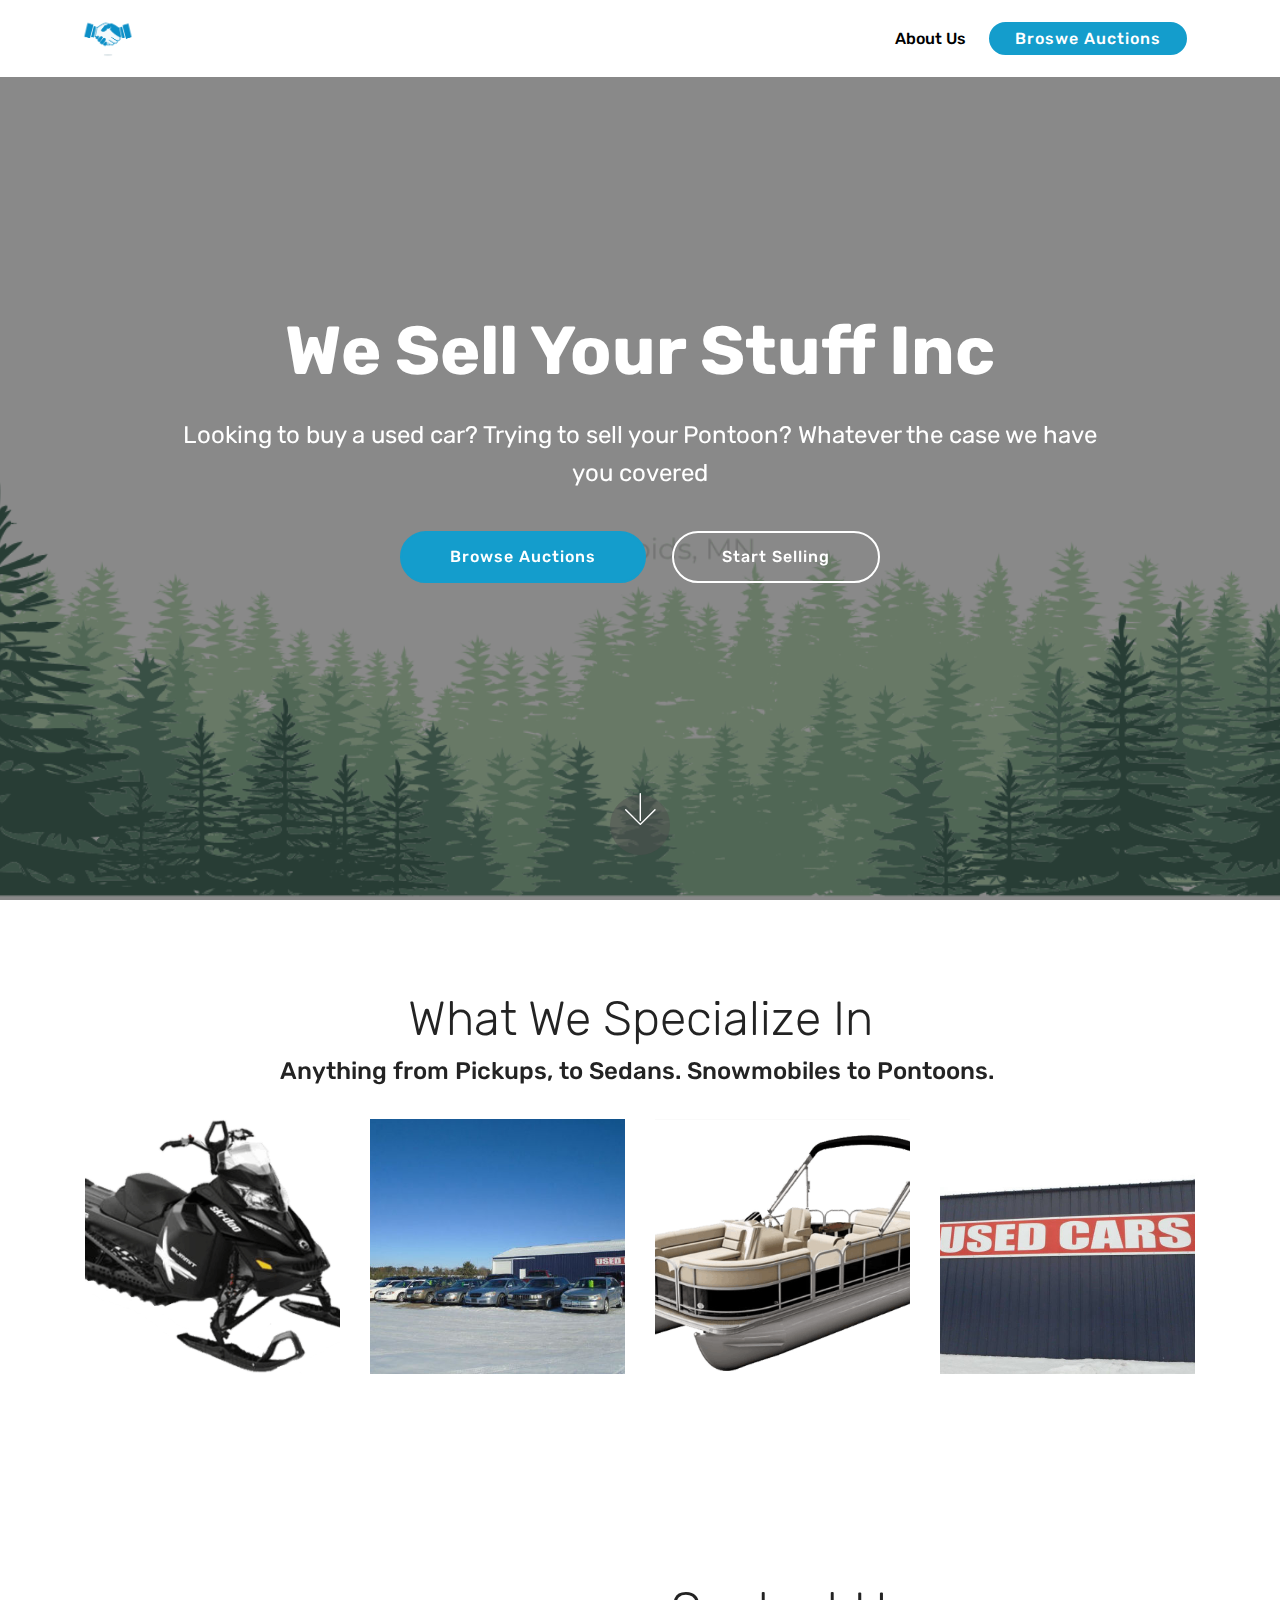
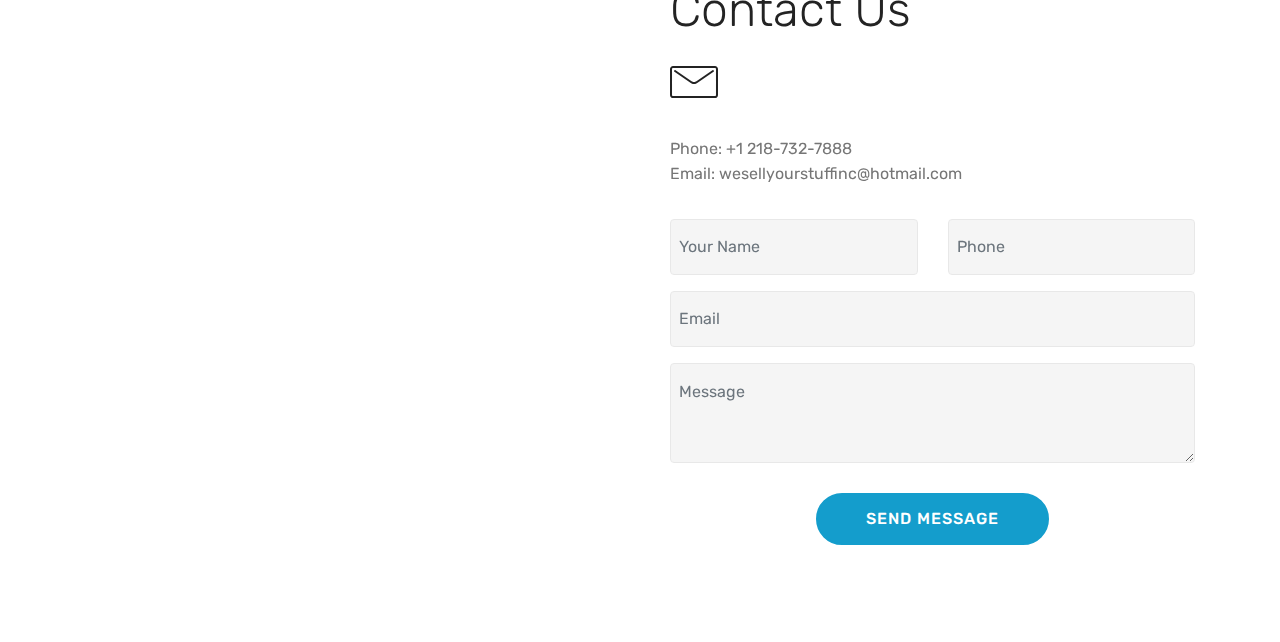
==== index.html @ b96b13cd "init" ====
<!DOCTYPE html>
<html  >
<head>
  <!-- Site made with Mobirise Website Builder v4.11.3, https://mobirise.com -->
  <meta charset="UTF-8">
  <meta http-equiv="X-UA-Compatible" content="IE=edge">
  <meta name="generator" content="Mobirise v4.11.3, mobirise.com">
  <meta name="viewport" content="width=device-width, initial-scale=1, minimum-scale=1">
  <link rel="shortcut icon" href="assets/images/blue-hands-shaking-icon-86209-122x133.png" type="image/x-icon">
  <meta name="description" content="">
  
  <title>Home</title>
  <link rel="stylesheet" href="assets/web/assets/mobirise-icons/mobirise-icons.css">
  <link rel="stylesheet" href="assets/bootstrap/css/bootstrap.min.css">
  <link rel="stylesheet" href="assets/bootstrap/css/bootstrap-grid.min.css">
  <link rel="stylesheet" href="assets/bootstrap/css/bootstrap-reboot.min.css">
  <link rel="stylesheet" href="assets/tether/tether.min.css">
  <link rel="stylesheet" href="assets/dropdown/css/style.css">
  <link rel="stylesheet" href="assets/theme/css/style.css">
  <link rel="preload" as="style" href="assets/mobirise/css/mbr-additional.css"><link rel="stylesheet" href="assets/mobirise/css/mbr-additional.css" type="text/css">
  
  
  
</head>
<body>
  <section class="menu cid-rFRfF0WwJ8" once="menu" id="menu2-0">

    

    <nav class="navbar navbar-expand beta-menu navbar-dropdown align-items-center navbar-fixed-top navbar-toggleable-sm">
        <button class="navbar-toggler navbar-toggler-right" type="button" data-toggle="collapse" data-target="#navbarSupportedContent" aria-controls="navbarSupportedContent" aria-expanded="false" aria-label="Toggle navigation">
            <div class="hamburger">
                <span></span>
                <span></span>
                <span></span>
                <span></span>
            </div>
        </button>
        <div class="menu-logo">
            <div class="navbar-brand">
                <span class="navbar-logo">
                    <a href="https://mobirise.co">
                        <img src="assets/images/blue-hands-shaking-icon-86209-122x133.png" alt="Mobirise" title="" style="height: 3.8rem;">
                    </a>
                </span>
                
            </div>
        </div>
        <div class="collapse navbar-collapse" id="navbarSupportedContent">
            <ul class="navbar-nav nav-dropdown" data-app-modern-menu="true"><li class="nav-item">
                    <a class="nav-link link text-black display-4" href="https://mobirise.co">
                        About Us
                    </a>
                </li></ul>
            <div class="navbar-buttons mbr-section-btn"><a class="btn btn-sm btn-primary display-4" href="https://www.k-bid.com/auction/list?affiliate=175042&closing=&closing_mask=&distance_radius=-1&distance_zip=&sort_field=end" target="_blank">Broswe Auctions
                    </a></div>
        </div>
    </nav>
</section>

<section class="engine"><a href="https://mobirise.info">Mobirise</a></section><section class="cid-rFRfGKAX1N mbr-fullscreen mbr-parallax-background" id="header2-1">

    

    <div class="mbr-overlay" style="opacity: 0.5; background-color: rgb(35, 35, 35);"></div>

    <div class="container align-center">
        <div class="row justify-content-md-center">
            <div class="mbr-white col-md-10">
                <h1 class="mbr-section-title mbr-bold pb-3 mbr-fonts-style display-1">We Sell Your Stuff Inc</h1>
                
                <p class="mbr-text pb-3 mbr-fonts-style display-5">Looking to buy a used car? Trying to sell your Pontoon? Whatever the case we have you covered</p>
                <div class="mbr-section-btn"><a class="btn btn-md btn-primary display-4" href="https://www.k-bid.com/auction/list?affiliate=175042&closing=&closing_mask=&distance_radius=-1&distance_zip=&sort_field=end" target="_blank">Browse Auctions</a>
                    <a class="btn btn-md btn-white-outline display-4" href="sell.html">Start Selling</a></div>
            </div>
        </div>
    </div>
    <div class="mbr-arrow hidden-sm-down" aria-hidden="true">
        <a href="#next">
            <i class="mbri-down mbr-iconfont"></i>
        </a>
    </div>
</section>

<section class="mbr-gallery gallery5 cid-rGjtWQRH5Q" id="gallery5-8">

    

    

    <div class="container">
        <h3 class="mbr-section-title align-center mbr-fonts-style display-2">What We Specialize In</h3>
        <h4 class="mbr-section-subtitle align-center pb-4 mbr-fonts-style display-5">Anything from Pickups, to Sedans. Snowmobiles to Pontoons.&nbsp;</h4>
        <div class="row" id="gallery" data-toggle="modal" data-target="#carouselModal">
            
            <div class="col-sm-6 col-md-4 col-lg-3 item gallery-image">
                <div class="item-wrapper">
                    <img class="w-100" src="assets/images/snowmobile-png-5-510x288.png" alt="" data-target="#mbrCarousel" data-slide-to="1" title="">
                </div>
            </div>
            <div class="col-sm-6 col-md-4 col-lg-3 item gallery-image">
                <div class="item-wrapper">
                    <img class="w-100" src="assets/images/27067026-835008963338344-6837122057413340758-n-510x383.jpg" alt="" data-target="#mbrCarousel" data-slide-to="2" title="">
                </div>
            </div><div class="col-sm-6 col-md-4 col-lg-3 item gallery-image">
                <div class="item-wrapper">
                    <img class="w-100" src="assets/images/south-bay-pontoon-510x347.png" alt="" data-target="#mbrCarousel" data-slide-to="2" title="">
                </div>
            </div><div class="col-sm-6 col-md-4 col-lg-3 item gallery-image">
                <div class="item-wrapper">
                    <img class="w-100" src="assets/images/56707543-1100178136821424-6412952593214996480-n-510x510.jpg" alt="" data-target="#mbrCarousel" data-slide-to="2" title="">
                </div>
            </div>
            
        </div>

        <div class="modal mbr-slider fade" id="carouselModal" tabindex="-1" role="dialog" aria-hidden="true">
            <div class="modal-dialog" role="document">
                <div class="modal-content">
                    <div class="modal-body">
                        <div id="mbrCarousel" class="carousel slide" data-ride="carousel">
                            <div class="carousel-inner">
                                <div class="carousel-item active">
                                    <img class="d-block w-100" src="assets/images/background1.jpg" alt="">
                                </div>
                                <div class="carousel-item">
                                    <img class="d-block w-100" src="assets/images/background2.jpg" alt="">
                                </div><div class="carousel-item">
                                    <img class="d-block w-100" src="assets/images/27067026-835008963338344-6837122057413340758-n-510x383.jpg" alt="">
                                </div><div class="carousel-item">
                                    <img class="d-block w-100" src="assets/images/56707543-1100178136821424-6412952593214996480-n-510x510.jpg" alt="">
                                </div>
                                <div class="carousel-item">
                                    <img class="d-block w-100" src="assets/images/background3.jpg" alt="">
                                </div>
                                <div class="carousel-item">
                                    <img class="d-block w-100" src="assets/images/background4.jpg" alt="">
                                </div>
                            </div>
                            <ol class="carousel-indicators">
                                <li data-target="#mbrCarousel" data-slide-to="0" class="active"></li>
                                <li data-target="#mbrCarousel" data-slide-to="1"></li><li data-target="#mbrCarousel" data-slide-to="2"></li><li data-target="#mbrCarousel" data-slide-to="3"></li>
                                <li data-target="#mbrCarousel" data-slide-to="4"></li>
                                <li data-target="#mbrCarousel" data-slide-to="5"></li>
                            </ol>
                            <a role="button" href="" class="close" data-dismiss="modal" aria-label="Close">
                            </a>
                            <a class="carousel-control-prev carousel-control" href="#mbrCarousel" role="button" data-slide="prev">
                                <span class="mbri-left mbr-iconfont" aria-hidden="true"></span>
                                <span class="sr-only">Previous</span>
                            </a>
                            <a class="carousel-control-next carousel-control" href="#mbrCarousel" role="button" data-slide="next">
                                <span class="mbri-right mbr-iconfont" aria-hidden="true"></span>
                                <span class="sr-only">Next</span>
                            </a>
                        </div>
                    </div>
                </div>
            </div>
        </div>
    </div>
</section>

<section class="mbr-section form4 cid-rFRlvz0fmY" id="form4-3">

    

    
    <div class="container">
        <div class="row">
            <div class="col-md-6">
                <div class="google-map"><iframe frameborder="0" style="border:0" src="https://www.google.com/maps/embed/v1/place?key=AIzaSyAEIpgj38KyLFELm2bK9Y7krBkz1K-cMq8&amp;q=place_id:ChIJI1yNv_u4t1IR-vnKg_I7LPA" allowfullscreen=""></iframe></div>
            </div>
            <div class="col-md-6">
                <h2 class="pb-3 align-left mbr-fonts-style display-2">
                    Contact Us</h2>
                <div>
                    <div class="icon-block pb-3 align-left">
                        <span class="icon-block__icon">
                            <span class="mbri-letter mbr-iconfont"></span>
                        </span>
                        <h4 class="icon-block__title align-left mbr-fonts-style display-5">&nbsp; &nbsp; &nbsp; &nbsp; &nbsp; &nbsp; &nbsp; &nbsp; &nbsp; &nbsp; &nbsp; &nbsp; &nbsp;</h4>
                    </div>
                    <div class="icon-contacts pb-3">
                        <h5 class="align-left mbr-fonts-style display-7"></h5>
                        <p class="mbr-text align-left mbr-fonts-style display-7">
                            Phone: +1 218-732-7888<br>
                            Email: wesellyourstuffinc@hotmail.com</p>
                    </div>
                </div>
                <div data-form-type="formoid">
                    <!---Formbuilder Form--->
                    <form action="https://mobirise.com/" method="POST" class="mbr-form form-with-styler" data-form-title="Mobirise Form"><input type="hidden" name="email" data-form-email="true" value="dednn92V0ZOpF/zI1UBv+NZK50aiQzromPvrQFNNZQl+o+kh4HnA0Sf2Pg+mCwwNZ4BIoDqNAiSwNCQk8wcq++CXlxCBSDbM98FOhox6MDyLPhD3pvcT0IL6pesOjtQF">
                        <div class="row">
                            <div hidden="hidden" data-form-alert="" class="alert alert-success col-12">Thanks for filling out the form!</div>
                            <div hidden="hidden" data-form-alert-danger="" class="alert alert-danger col-12">
                            </div>
                        </div>
                        <div class="dragArea row">
                            <div class="col-md-6  form-group" data-for="name">
                                <input type="text" name="name" placeholder="Your Name" data-form-field="Name" required="required" class="form-control input display-7" id="name-form4-3">
                            </div>
                            <div class="col-md-6  form-group" data-for="phone">
                                <input type="text" name="phone" placeholder="Phone" data-form-field="Phone" required="required" class="form-control input display-7" id="phone-form4-3">
                            </div>
                            <div data-for="email" class="col-md-12  form-group">
                                <input type="text" name="email" placeholder="Email" data-form-field="Email" class="form-control input display-7" required="required" id="email-form4-3">
                            </div>
                            <div data-for="message" class="col-md-12  form-group">
                                <textarea name="message" placeholder="Message" data-form-field="Message" class="form-control input display-7" id="message-form4-3"></textarea>
                            </div>
                            <div class="col-md-12 input-group-btn  mt-2 align-center">
                                <button type="submit" class="btn btn-primary btn-form display-4">SEND MESSAGE</button>
                            </div>
                        </div>
                    </form><!---Formbuilder Form--->
                </div>
            </div>
        </div>
    </div>
</section>


  <script src="assets/web/assets/jquery/jquery.min.js"></script>
  <script src="assets/popper/popper.min.js"></script>
  <script src="assets/bootstrap/js/bootstrap.min.js"></script>
  <script src="assets/smoothscroll/smooth-scroll.js"></script>
  <script src="assets/tether/tether.min.js"></script>
  <script src="assets/dropdown/js/nav-dropdown.js"></script>
  <script src="assets/dropdown/js/navbar-dropdown.js"></script>
  <script src="assets/touchswipe/jquery.touch-swipe.min.js"></script>
  <script src="assets/parallax/jarallax.min.js"></script>
  <script src="assets/theme/js/script.js"></script>
  <script src="assets/formoid/formoid.min.js"></script>
  
  
</body>
</html>
---- assets/web/assets/mobirise-icons/mobirise-icons.css ----
@font-face {
  font-family: 'MobiriseIcons';
  src:  url('mobirise-icons.eot?spat4u');
  src:  url('mobirise-icons.eot?spat4u#iefix') format('embedded-opentype'),
    url('mobirise-icons.ttf?spat4u') format('truetype'),
    url('mobirise-icons.woff?spat4u') format('woff'),
    url('mobirise-icons.svg?spat4u#MobiriseIcons') format('svg');
  font-weight: normal;
  font-style: normal;
  font-display: swap;
}

[class^="mbri-"], [class*=" mbri-"] {
  /* use !important to prevent issues with browser extensions that change fonts */
  font-family: MobiriseIcons !important;
  speak: none;
  font-style: normal;
  font-weight: normal;
  font-variant: normal;
  text-transform: none;
  line-height: 1;

  /* Better Font Rendering =========== */
  -webkit-font-smoothing: antialiased;
  -moz-osx-font-smoothing: grayscale;
}

.mbri-add-submenu:before {
  content: "\e900";
}
.mbri-alert:before {
  content: "\e901";
}
.mbri-align-center:before {
  content: "\e902";
}
.mbri-align-justify:before {
  content: "\e903";
}
.mbri-align-left:before {
  content: "\e904";
}
.mbri-align-right:before {
  content: "\e905";
}
.mbri-android:before {
  content: "\e906";
}
.mbri-apple:before {
  content: "\e907";
}
.mbri-arrow-down:before {
  content: "\e908";
}
.mbri-arrow-next:before {
  content: "\e909";
}
.mbri-arrow-prev:before {
  content: "\e90a";
}
.mbri-arrow-up:before {
  content: "\e90b";
}
.mbri-bold:before {
  content: "\e90c";
}
.mbri-bookmark:before {
  content: "\e90d";
}
.mbri-bootstrap:before {
  content: "\e90e";
}
.mbri-briefcase:before {
  content: "\e90f";
}
.mbri-browse:before {
  content: "\e910";
}
.mbri-bulleted-list:before {
  content: "\e911";
}
.mbri-calendar:before {
  content: "\e912";
}
.mbri-camera:before {
  content: "\e913";
}
.mbri-cart-add:before {
  content: "\e914";
}
.mbri-cart-full:before {
  content: "\e915";
}
.mbri-cash:before {
  content: "\e916";
}
.mbri-change-style:before {
  content: "\e917";
}
.mbri-chat:before {
  content: "\e918";
}
.mbri-clock:before {
  content: "\e919";
}
.mbri-close:before {
  content: "\e91a";
}
.mbri-cloud:before {
  content: "\e91b";
}
.mbri-code:before {
  content: "\e91c";
}
.mbri-contact-form:before {
  content: "\e91d";
}
.mbri-credit-card:before {
  content: "\e91e";
}
.mbri-cursor-click:before {
  content: "\e91f";
}
.mbri-cust-feedback:before {
  content: "\e920";
}
.mbri-database:before {
  content: "\e921";
}
.mbri-delivery:before {
  content: "\e922";
}
.mbri-desktop:before {
  content: "\e923";
}
.mbri-devices:before {
  content: "\e924";
}
.mbri-down:before {
  content: "\e925";
}
.mbri-download:before {
  content: "\e989";
}
.mbri-drag-n-drop:before {
  content: "\e927";
}
.mbri-drag-n-drop2:before {
  content: "\e928";
}
.mbri-edit:before {
  content: "\e929";
}
.mbri-edit2:before {
  content: "\e92a";
}
.mbri-error:before {
  content: "\e92b";
}
.mbri-extension:before {
  content: "\e92c";
}
.mbri-features:before {
  content: "\e92d";
}
.mbri-file:before {
  content: "\e92e";
}
.mbri-flag:before {
  content: "\e92f";
}
.mbri-folder:before {
  content: "\e930";
}
.mbri-gift:before {
  content: "\e931";
}
.mbri-github:before {
  content: "\e932";
}
.mbri-globe:before {
  content: "\e933";
}
.mbri-globe-2:before {
  content: "\e934";
}
.mbri-growing-chart:before {
  content: "\e935";
}
.mbri-hearth:before {
  content: "\e936";
}
.mbri-help:before {
  content: "\e937";
}
.mbri-home:before {
  content: "\e938";
}
.mbri-hot-cup:before {
  content: "\e939";
}
.mbri-idea:before {
  content: "\e93a";
}
.mbri-image-gallery:before {
  content: "\e93b";
}
.mbri-image-slider:before {
  content: "\e93c";
}
.mbri-info:before {
  content: "\e93d";
}
.mbri-italic:before {
  content: "\e93e";
}
.mbri-key:before {
  content: "\e93f";
}
.mbri-laptop:before {
  content: "\e940";
}
.mbri-layers:before {
  content: "\e941";
}
.mbri-left-right:before {
  content: "\e942";
}
.mbri-left:before {
  content: "\e943";
}
.mbri-letter:before {
  content: "\e944";
}
.mbri-like:before {
  content: "\e945";
}
.mbri-link:before {
  content: "\e946";
}
.mbri-lock:before {
  content: "\e947";
}
.mbri-login:before {
  content: "\e948";
}
.mbri-logout:before {
  content: "\e949";
}
.mbri-magic-stick:before {
  content: "\e94a";
}
.mbri-map-pin:before {
  content: "\e94b";
}
.mbri-menu:before {
  content: "\e94c";
}
.mbri-mobile:before {
  content: "\e94d";
}
.mbri-mobile2:before {
  content: "\e94e";
}
.mbri-mobirise:before {
  content: "\e94f";
}
.mbri-more-horizontal:before {
  content: "\e950";
}
.mbri-more-vertical:before {
  content: "\e951";
}
.mbri-music:before {
  content: "\e952";
}
.mbri-new-file:before {
  content: "\e953";
}
.mbri-numbered-list:before {
  content: "\e954";
}
.mbri-opened-folder:before {
  content: "\e955";
}
.mbri-pages:before {
  content: "\e956";
}
.mbri-paper-plane:before {
  content: "\e957";
}
.mbri-paperclip:before {
  content: "\e958";
}
.mbri-photo:before {
  content: "\e959";
}
.mbri-photos:before {
  content: "\e95a";
}
.mbri-pin:before {
  content: "\e95b";
}
.mbri-play:before {
  content: "\e95c";
}
.mbri-plus:before {
  content: "\e95d";
}
.mbri-preview:before {
  content: "\e95e";
}
.mbri-print:before {
  content: "\e95f";
}
.mbri-protect:before {
  content: "\e960";
}
.mbri-question:before {
  content: "\e961";
}
.mbri-quote-left:before {
  content: "\e962";
}
.mbri-quote-right:before {
  content: "\e963";
}
.mbri-refresh:before {
  content: "\e964";
}
.mbri-responsive:before {
  content: "\e965";
}
.mbri-right:before {
  content: "\e966";
}
.mbri-rocket:before {
  content: "\e967";
}
.mbri-sad-face:before {
  content: "\e968";
}
.mbri-sale:before {
  content: "\e969";
}
.mbri-save:before {
  content: "\e96a";
}
.mbri-search:before {
  content: "\e96b";
}
.mbri-setting:before {
  content: "\e96c";
}
.mbri-setting2:before {
  content: "\e96d";
}
.mbri-setting3:before {
  content: "\e96e";
}
.mbri-share:before {
  content: "\e96f";
}
.mbri-shopping-bag:before {
  content: "\e970";
}
.mbri-shopping-basket:before {
  content: "\e971";
}
.mbri-shopping-cart:before {
  content: "\e972";
}
.mbri-sites:before {
  content: "\e973";
}
.mbri-smile-face:before {
  content: "\e974";
}
.mbri-speed:before {
  content: "\e975";
}
.mbri-star:before {
  content: "\e976";
}
.mbri-success:before {
  content: "\e977";
}
.mbri-sun:before {
  content: "\e978";
}
.mbri-sun2:before {
  content: "\e979";
}
.mbri-tablet:before {
  content: "\e97a";
}
.mbri-tablet-vertical:before {
  content: "\e97b";
}
.mbri-target:before {
  content: "\e97c";
}
.mbri-timer:before {
  content: "\e97d";
}
.mbri-to-ftp:before {
  content: "\e97e";
}
.mbri-to-local-drive:before {
  content: "\e97f";
}
.mbri-touch-swipe:before {
  content: "\e980";
}
.mbri-touch:before {
  content: "\e981";
}
.mbri-trash:before {
  content: "\e982";
}
.mbri-underline:before {
  content: "\e983";
}
.mbri-unlink:before {
  content: "\e984";
}
.mbri-unlock:before {
  content: "\e985";
}
.mbri-up-down:before {
  content: "\e986";
}
.mbri-up:before {
  content: "\e987";
}
.mbri-update:before {
  content: "\e988";
}
.mbri-upload:before {
 content: "\e926"; 
}
.mbri-user:before {
  content: "\e98a";
}
.mbri-user2:before {
  content: "\e98b";
}
.mbri-users:before {
  content: "\e98c";
}
.mbri-video:before {
  content: "\e98d";
}
.mbri-video-play:before {
  content: "\e98e";
}
.mbri-watch:before {
  content: "\e98f";
}
.mbri-website-theme:before {
  content: "\e990";
}
.mbri-wifi:before {
  content: "\e991";
}
.mbri-windows:before {
  content: "\e992";
}
.mbri-zoom-out:before {
  content: "\e993";
}
.mbri-redo:before {
  content: "\e994";
}
.mbri-undo:before {
  content: "\e995";
}
---- assets/dropdown/css/style.css ----
.navbar-dropdown {
  left: 0;
  padding: 0;
  position: absolute;
  right: 0;
  top: 0;
  transition: all 0.45s ease;
  z-index: 1030;
  background: #282828; }
  .navbar-dropdown .navbar-logo {
    margin-right: 0.8rem;
    transition: margin 0.3s ease-in-out;
    vertical-align: middle; }
    .navbar-dropdown .navbar-logo img {
      height: 3.125rem;
      transition: all 0.3s ease-in-out; }
    .navbar-dropdown .navbar-logo.mbr-iconfont {
      font-size: 3.125rem;
      line-height: 3.125rem; }
  .navbar-dropdown .navbar-caption {
    font-weight: 700;
    white-space: normal;
    vertical-align: -4px;
    line-height: 3.125rem !important; }
    .navbar-dropdown .navbar-caption, .navbar-dropdown .navbar-caption:hover {
      color: inherit;
      text-decoration: none; }
  .navbar-dropdown .mbr-iconfont + .navbar-caption {
    vertical-align: -1px; }
  .navbar-dropdown.navbar-fixed-top {
    position: fixed; }
  .navbar-dropdown .navbar-brand span {
    vertical-align: -4px; }
  .navbar-dropdown.bg-color.transparent {
    background: none; }
  .navbar-dropdown.navbar-short .navbar-brand {
    padding: 0.625rem 0; }
    .navbar-dropdown.navbar-short .navbar-brand span {
      vertical-align: -1px; }
  .navbar-dropdown.navbar-short .navbar-caption {
    line-height: 2.375rem !important;
    vertical-align: -2px; }
  .navbar-dropdown.navbar-short .navbar-logo {
    margin-right: 0.5rem; }
    .navbar-dropdown.navbar-short .navbar-logo img {
      height: 2.375rem; }
    .navbar-dropdown.navbar-short .navbar-logo.mbr-iconfont {
      font-size: 2.375rem;
      line-height: 2.375rem; }
  .navbar-dropdown.navbar-short .mbr-table-cell {
    height: 3.625rem; }
  .navbar-dropdown .navbar-close {
    left: 0.6875rem;
    position: fixed;
    top: 0.75rem;
    z-index: 1000; }
  .navbar-dropdown .hamburger-icon {
    content: "";
    display: inline-block;
    vertical-align: middle;
    width: 16px;
    -webkit-box-shadow: 0 -6px 0 1px #282828,0 0 0 1px #282828,0 6px 0 1px #282828;
    -moz-box-shadow: 0 -6px 0 1px #282828,0 0 0 1px #282828,0 6px 0 1px #282828;
    box-shadow: 0 -6px 0 1px #282828,0 0 0 1px #282828,0 6px 0 1px #282828; }

.dropdown-menu .dropdown-toggle[data-toggle="dropdown-submenu"]::after {
  border-bottom: 0.35em solid transparent;
  border-left: 0.35em solid;
  border-right: 0;
  border-top: 0.35em solid transparent;
  margin-left: 0.3rem; }

.dropdown-menu .dropdown-item:focus {
  outline: 0; }

.nav-dropdown {
  font-size: 0.75rem;
  font-weight: 500;
  height: auto !important; }
  .nav-dropdown .nav-btn {
    padding-left: 1rem; }
  .nav-dropdown .link {
    margin: .667em 1.667em;
    font-weight: 500;
    padding: 0;
    transition: color .2s ease-in-out; }
    .nav-dropdown .link.dropdown-toggle {
      margin-right: 2.583em; }
      .nav-dropdown .link.dropdown-toggle::after {
        margin-left: .25rem;
        border-top: 0.35em solid;
        border-right: 0.35em solid transparent;
        border-left: 0.35em solid transparent;
        border-bottom: 0; }
      .nav-dropdown .link.dropdown-toggle[aria-expanded="true"] {
        margin: 0;
        padding: 0.667em 3.263em  0.667em 1.667em; }
  .nav-dropdown .link::after,
  .nav-dropdown .dropdown-item::after {
    color: inherit; }
  .nav-dropdown .btn {
    font-size: 0.75rem;
    font-weight: 700;
    letter-spacing: 0;
    margin-bottom: 0;
    padding-left: 1.25rem;
    padding-right: 1.25rem; }
  .nav-dropdown .dropdown-menu {
    border-radius: 0;
    border: 0;
    left: 0;
    margin: 0;
    padding-bottom: 1.25rem;
    padding-top: 1.25rem;
    position: relative; }
  .nav-dropdown .dropdown-submenu {
    margin-left: 0.125rem;
    top: 0; }
  .nav-dropdown .dropdown-item {
    font-weight: 500;
    line-height: 2;
    padding: 0.3846em 4.615em 0.3846em 1.5385em;
    position: relative;
    transition: color .2s ease-in-out, background-color .2s ease-in-out; }
    .nav-dropdown .dropdown-item::after {
      margin-top: -0.3077em;
      position: absolute;
      right: 1.1538em;
      top: 50%; }
    .nav-dropdown .dropdown-item:focus, .nav-dropdown .dropdown-item:hover {
      background: none; }

@media (max-width: 767px) {
  .nav-dropdown.navbar-toggleable-sm {
    bottom: 0;
    display: none;
    left: 0;
    overflow-x: hidden;
    position: fixed;
    top: 0;
    transform: translateX(-100%);
    -ms-transform: translateX(-100%);
    -webkit-transform: translateX(-100%);
    width: 18.75rem;
    z-index: 999; } }
.nav-dropdown.navbar-toggleable-xl {
  bottom: 0;
  display: none;
  left: 0;
  overflow-x: hidden;
  position: fixed;
  top: 0;
  transform: translateX(-100%);
  -ms-transform: translateX(-100%);
  -webkit-transform: translateX(-100%);
  width: 18.75rem;
  z-index: 999; }

.nav-dropdown-sm {
  display: block !important;
  overflow-x: hidden;
  overflow: auto;
  padding-top: 3.875rem; }
  .nav-dropdown-sm::after {
    content: "";
    display: block;
    height: 3rem;
    width: 100%; }
  .nav-dropdown-sm.collapse.in ~ .navbar-close {
    display: block !important; }
  .nav-dropdown-sm.collapsing, .nav-dropdown-sm.collapse.in {
    transform: translateX(0);
    -ms-transform: translateX(0);
    -webkit-transform: translateX(0);
    transition: all 0.25s ease-out;
    -webkit-transition: all 0.25s ease-out;
    background: #282828; }
  .nav-dropdown-sm.collapsing[aria-expanded="false"] {
    transform: translateX(-100%);
    -ms-transform: translateX(-100%);
    -webkit-transform: translateX(-100%); }
  .nav-dropdown-sm .nav-item {
    display: block;
    margin-left: 0 !important;
    padding-left: 0; }
  .nav-dropdown-sm .link,
  .nav-dropdown-sm .dropdown-item {
    border-top: 1px dotted rgba(255, 255, 255, 0.1);
    font-size: 0.8125rem;
    line-height: 1.6;
    margin: 0 !important;
    padding: 0.875rem 2.4rem 0.875rem 1.5625rem !important;
    position: relative;
    white-space: normal; }
    .nav-dropdown-sm .link:focus, .nav-dropdown-sm .link:hover,
    .nav-dropdown-sm .dropdown-item:focus,
    .nav-dropdown-sm .dropdown-item:hover {
      background: rgba(0, 0, 0, 0.2) !important;
      color: #c0a375; }
  .nav-dropdown-sm .nav-btn {
    position: relative;
    padding: 1.5625rem 1.5625rem 0 1.5625rem; }
    .nav-dropdown-sm .nav-btn::before {
      border-top: 1px dotted rgba(255, 255, 255, 0.1);
      content: "";
      left: 0;
      position: absolute;
      top: 0;
      width: 100%; }
    .nav-dropdown-sm .nav-btn + .nav-btn {
      padding-top: 0.625rem; }
      .nav-dropdown-sm .nav-btn + .nav-btn::before {
        display: none; }
  .nav-dropdown-sm .btn {
    padding: 0.625rem 0; }
  .nav-dropdown-sm .dropdown-toggle[data-toggle="dropdown-submenu"]::after {
    margin-left: .25rem;
    border-top: 0.35em solid;
    border-right: 0.35em solid transparent;
    border-left: 0.35em solid transparent;
    border-bottom: 0; }
  .nav-dropdown-sm .dropdown-toggle[data-toggle="dropdown-submenu"][aria-expanded="true"]::after {
    border-top: 0;
    border-right: 0.35em solid transparent;
    border-left: 0.35em solid transparent;
    border-bottom: 0.35em solid; }
  .nav-dropdown-sm .dropdown-menu {
    margin: 0;
    padding: 0;
    position: relative;
    top: 0;
    left: 0;
    width: 100%;
    border: 0;
    float: none;
    border-radius: 0;
    background: none; }
  .nav-dropdown-sm .dropdown-submenu {
    left: 100%;
    margin-left: 0.125rem;
    margin-top: -1.25rem;
    top: 0; }

.navbar-toggleable-sm .nav-dropdown .dropdown-menu {
  position: absolute; }

.navbar-toggleable-sm .nav-dropdown .dropdown-submenu {
  left: 100%;
  margin-left: 0.125rem;
  margin-top: -1.25rem;
  top: 0; }

.navbar-toggleable-sm.opened .nav-dropdown .dropdown-menu {
  position: relative; }

.navbar-toggleable-sm.opened .nav-dropdown .dropdown-submenu {
  left: 0;
  margin-left: 00rem;
  margin-top: 0rem;
  top: 0; }

.is-builder .nav-dropdown.collapsing {
  transition: none !important; }

/*# sourceMappingURL=style.css.map */
---- assets/theme/css/style.css ----
/*!
 * Mobirise v4 theme (https://mobirise.com/)
 * Copyright 2017 Mobirise
 */
section {
  background-color: #eeeeee; }

body {
  font-style: normal;
  line-height: 1.5; }

section,
.container,
.container-fluid {
  position: relative;
  word-wrap: break-word; }

a.mbr-iconfont:hover {
  text-decoration: none; }

.article .lead p,
.article .lead ul,
.article .lead ol,
.article .lead pre,
.article .lead blockquote {
  margin-bottom: 0; }

ul,
ol,
pre,
blockquote {
  margin-bottom: 2.3125rem; }

pre {
  background: #f4f4f4;
  padding: 10px 24px;
  white-space: pre-wrap; }

.inactive {
  -webkit-user-select: none;
  -moz-user-select: none;
  -ms-user-select: none;
  user-select: none;
  pointer-events: none;
  -webkit-user-drag: none;
  user-drag: none; }

.mbr-section__comments .row {
  justify-content: center;
  -webkit-justify-content: center; }

a {
  font-style: normal;
  font-weight: 400;
  cursor: pointer; }
  a, a:hover {
    text-decoration: none; }

figure {
  margin-bottom: 0; }

body {
  color: #232323; }

h1,
h2,
h3,
h4,
h5,
h6,
.h1,
.h2,
.h3,
.h4,
.h5,
.h6,
.display-1,
.display-2,
.display-3,
.display-4 {
  line-height: 1;
  word-break: break-word;
  word-wrap: break-word; }

.mbr-section-title {
  font-style: normal;
  line-height: 1.2; }

.mbr-section-subtitle {
  line-height: 1.3; }

.mbr-text {
  font-style: normal;
  line-height: 1.6; }

b,
strong {
  font-weight: bold; }

blockquote {
  padding: 10px 0 10px 20px;
  position: relative;
  border-left: 2px solid;
  border-color: #ff3366; }

input:-webkit-autofill, input:-webkit-autofill:hover, input:-webkit-autofill:focus, input:-webkit-autofill:active {
  transition-delay: 9999s;
  transition-property: background-color, color; }

textarea[type='hidden'] {
  display: none; }

body {
  position: relative; }

section {
  background-position: 50% 50%;
  background-repeat: no-repeat;
  background-size: cover; }
  section .mbr-background-video,
  section .mbr-background-video-preview {
    position: absolute;
    bottom: 0;
    left: 0;
    right: 0;
    top: 0; }

.hidden {
  visibility: hidden; }

.mbr-z-index20 {
  z-index: 20; }

/*! Base colors */
.mbr-white {
  color: #ffffff; }

.mbr-black {
  color: #000000; }

.mbr-bg-white {
  background-color: #ffffff; }

.mbr-bg-black {
  background-color: #000000; }

/*! Text-aligns */
.align-left {
  text-align: left; }

.align-center {
  text-align: center; }

.align-right {
  text-align: right; }

@media (max-width: 767px) {
  .align-left,
  .align-center,
  .align-right,
  .mbr-section-btn,
  .mbr-section-title {
    text-align: center; } }
/*! Font-weight  */
.mbr-light {
  font-weight: 300; }

.mbr-regular {
  font-weight: 400; }

.mbr-semibold {
  font-weight: 500; }

.mbr-bold {
  font-weight: 700; }

/*! Media  */
.media-size-item {
  -webkit-flex: 1 1 auto;
  -moz-flex: 1 1 auto;
  -ms-flex: 1 1 auto;
  -o-flex: 1 1 auto;
  flex: 1 1 auto; }

.media-content {
  -webkit-flex-basis: 100%;
  flex-basis: 100%; }

.media-container-row {
  display: -ms-flexbox;
  display: -webkit-flex;
  display: flex;
  -webkit-flex-direction: row;
  -ms-flex-direction: row;
  flex-direction: row;
  -webkit-flex-wrap: wrap;
  -ms-flex-wrap: wrap;
  flex-wrap: wrap;
  -webkit-justify-content: center;
  -ms-flex-pack: center;
  justify-content: center;
  -webkit-align-content: center;
  -ms-flex-line-pack: center;
  align-content: center;
  -webkit-align-items: start;
  -ms-flex-align: start;
  align-items: start; }
  .media-container-row .media-size-item {
    width: 400px; }

.media-container-column {
  display: -ms-flexbox;
  display: -webkit-flex;
  display: flex;
  -webkit-flex-direction: column;
  -ms-flex-direction: column;
  flex-direction: column;
  -webkit-flex-wrap: wrap;
  -ms-flex-wrap: wrap;
  flex-wrap: wrap;
  -webkit-justify-content: center;
  -ms-flex-pack: center;
  justify-content: center;
  -webkit-align-content: center;
  -ms-flex-line-pack: center;
  align-content: center;
  -webkit-align-items: stretch;
  -ms-flex-align: stretch;
  align-items: stretch; }
  .media-container-column > * {
    width: 100%; }

@media (min-width: 992px) {
  .media-container-row {
    -webkit-flex-wrap: nowrap;
    -ms-flex-wrap: nowrap;
    flex-wrap: nowrap; } }
figure {
  overflow: hidden; }

figure[mbr-media-size] {
  transition: width 0.1s; }

.mbr-figure img,
.mbr-figure iframe {
  display: block;
  width: 100%; }

.card {
  background-color: transparent;
  border: none; }

.card-box {
  width: 100%; }

.card-img {
  text-align: center;
  flex-shrink: 0;
  -webkit-flex-shrink: 0; }

.media {
  max-width: 100%;
  margin: 0 auto; }

.mbr-figure {
  -ms-flex-item-align: center;
  -ms-grid-row-align: center;
  -webkit-align-self: center;
  align-self: center; }

.media-container > div {
  max-width: 100%; }

.mbr-figure img,
.card-img img {
  width: 100%; }

@media (max-width: 991px) {
  .media-size-item {
    width: auto !important; }

  .media {
    width: auto; }

  .mbr-figure {
    width: 100% !important; } }
/*! Buttons */
.btn {
  font-weight: 500;
  border-width: 2px;
  font-style: normal;
  letter-spacing: 1px;
  margin: .4rem .8rem;
  white-space: normal;
  -webkit-transition: all .3s ease-in-out;
  -moz-transition: all .3s ease-in-out;
  transition: all .3s ease-in-out;
  display: inline-flex;
  align-items: center;
  justify-content: center;
  word-break: break-word;
  -webkit-align-items: center;
  -webkit-justify-content: center;
  display: -webkit-inline-flex; }

.btn-sm {
  font-weight: 500;
  letter-spacing: 1px;
  -webkit-transition: all .3s ease-in-out;
  -moz-transition: all .3s ease-in-out;
  transition: all .3s ease-in-out; }

.btn-md {
  font-weight: 500;
  letter-spacing: 1px;
  margin: .4rem .8rem !important;
  -webkit-transition: all .3s ease-in-out;
  -moz-transition: all .3s ease-in-out;
  transition: all .3s ease-in-out; }

.btn-lg {
  font-weight: 500;
  letter-spacing: 1px;
  margin: .4rem .8rem !important;
  -webkit-transition: all .3s ease-in-out;
  -moz-transition: all .3s ease-in-out;
  transition: all .3s ease-in-out; }

.mbr-section-btn {
  margin-left: -0.25rem;
  margin-right: -0.25rem;
  font-size: 0; }

nav .mbr-section-btn {
  margin-left: 0rem;
  margin-right: 0rem; }

.btn-form {
  border-radius: 0; }
  .btn-form:hover {
    cursor: pointer; }

/*! Btn icon margin */
.btn .mbr-iconfont,
.btn.btn-sm .mbr-iconfont {
  cursor: pointer;
  margin-right: 0.5rem; }

.btn.btn-md .mbr-iconfont,
.btn.btn-md .mbr-iconfont {
  margin-right: 0.8rem; }

.mbr-regular {
  font-weight: 400; }

.mbr-semibold {
  font-weight: 500; }

.mbr-bold {
  font-weight: 700; }

[type='submit'] {
  -webkit-appearance: none; }

/*! Full-screen */
.mbr-fullscreen .mbr-overlay {
  min-height: 100vh; }

.mbr-fullscreen {
  display: flex;
  display: -webkit-flex;
  display: -moz-flex;
  display: -ms-flex;
  display: -o-flex;
  align-items: center;
  -webkit-align-items: center;
  min-height: 100vh;
  padding-top: 3rem;
  padding-bottom: 3rem; }

/*! Map */
.map {
  height: 25rem;
  position: relative; }
  .map iframe {
    width: 100%;
    height: 100%; }

.mbr-overlay {
  background-color: #000;
  bottom: 0;
  left: 0;
  opacity: .5;
  position: absolute;
  right: 0;
  top: 0;
  z-index: 0;
  pointer-events: none; }

/* Form */
blockquote {
  font-style: italic;
  padding: 10px 0 10px 20px;
  font-size: 1.09rem;
  position: relative;
  border-width: 3px; }

.form-control {
  background-color: #f5f5f5;
  box-shadow: none;
  color: #565656;
  line-height: 1.43;
  min-height: 3.5em;
  padding: 1.07em .5em; }
  .form-control, .form-control:focus {
    border: 1px solid #e8e8e8; }
  .form-active .form-control:invalid {
    border-color: red; }

.form-control-label {
  position: relative;
  cursor: pointer;
  margin-bottom: .357em;
  padding: 0; }

.alert {
  color: #ffffff;
  border-radius: 0;
  border: 0;
  font-size: .875rem;
  line-height: 1.5;
  margin-bottom: 1.875rem;
  padding: 1.25rem;
  position: relative; }
  .alert.alert-form::after {
    background-color: inherit;
    bottom: -7px;
    content: "";
    display: block;
    height: 14px;
    left: 50%;
    margin-left: -7px;
    position: absolute;
    transform: rotate(45deg);
    width: 14px;
    -webkit-transform: rotate(45deg); }

.form-asterisk {
  font-family: initial;
  position: absolute;
  top: -2px;
  font-weight: normal; }

/*! Scroll to top arrow */
#scrollToTop a i:before {
  content: '';
  position: absolute;
  height: 40%;
  top: 25%;
  background: #fff;
  width: 2px;
  left: calc(50% - 1px); }
#scrollToTop a i:after {
  content: '';
  position: absolute;
  display: block;
  border-top: 2px solid #fff;
  border-right: 2px solid #fff;
  width: 40%;
  height: 40%;
  left: 30%;
  bottom: 30%;
  transform: rotate(135deg);
  -webkit-transform: rotate(135deg); }

.mbr-arrow-up {
  bottom: 25px;
  right: 90px;
  position: fixed;
  text-align: right;
  z-index: 5000;
  color: #ffffff;
  font-size: 32px;
  transform: rotate(180deg);
  -webkit-transform: rotate(180deg); }

.mbr-arrow-up a {
  background: rgba(0, 0, 0, 0.2);
  border-radius: 3px;
  color: #fff;
  display: inline-block;
  height: 60px;
  width: 60px;
  outline-style: none !important;
  position: relative;
  text-decoration: none;
  transition: all 0.3s ease-in-out;
  cursor: pointer;
  text-align: center; }
  .mbr-arrow-up a:hover {
    background-color: rgba(0, 0, 0, 0.4); }
  .mbr-arrow-up a i {
    line-height: 60px; }

.mbr-arrow-up-icon {
  display: block;
  color: #fff; }

.mbr-arrow-up-icon::before {
  content: '\203a';
  display: inline-block;
  font-family: serif;
  font-size: 32px;
  line-height: 1;
  font-style: normal;
  position: relative;
  top: 6px;
  left: -4px;
  -webkit-transform: rotate(-90deg);
  transform: rotate(-90deg); }

/*! Arrow Down */
.mbr-arrow {
  position: absolute;
  bottom: 45px;
  left: 50%;
  width: 60px;
  height: 60px;
  cursor: pointer;
  background-color: rgba(80, 80, 80, 0.5);
  border-radius: 50%;
  -webkit-transform: translateX(-50%);
  transform: translateX(-50%); }
  .mbr-arrow > a {
    display: inline-block;
    text-decoration: none;
    outline-style: none;
    -webkit-animation: arrowdown 1.7s ease-in-out infinite;
    animation: arrowdown 1.7s ease-in-out infinite; }
    .mbr-arrow > a > i {
      position: absolute;
      top: -2px;
      left: 15px;
      font-size: 2rem; }

@keyframes arrowdown {
  0% {
    transform: translateY(0px);
    -webkit-transform: translateY(0px); }
  50% {
    transform: translateY(-5px);
    -webkit-transform: translateY(-5px); }
  100% {
    transform: translateY(0px);
    -webkit-transform: translateY(0px); } }
@-webkit-keyframes arrowdown {
  0% {
    transform: translateY(0px);
    -webkit-transform: translateY(0px); }
  50% {
    transform: translateY(-5px);
    -webkit-transform: translateY(-5px); }
  100% {
    transform: translateY(0px);
    -webkit-transform: translateY(0px); } }
@media (max-width: 500px) {
  .mbr-arrow-up {
    left: 50%;
    right: auto;
    transform: translateX(-50%) rotate(180deg);
    -webkit-transform: translateX(-50%) rotate(180deg); } }
/*Gradients animation*/
@keyframes gradient-animation {
  from {
    background-position: 0% 100%;
    animation-timing-function: ease-in-out; }
  to {
    background-position: 100% 0%;
    animation-timing-function: ease-in-out; } }
@-webkit-keyframes gradient-animation {
  from {
    background-position: 0% 100%;
    animation-timing-function: ease-in-out; }
  to {
    background-position: 100% 0%;
    animation-timing-function: ease-in-out; } }
.bg-gradient {
  background-size: 200% 200%;
  animation: gradient-animation 5s infinite alternate;
  -webkit-animation: gradient-animation 5s infinite alternate; }

.menu .navbar-brand {
  display: -webkit-flex; }
  .menu .navbar-brand span {
    display: flex;
    display: -webkit-flex; }
  .menu .navbar-brand .navbar-caption-wrap {
    display: -webkit-flex; }
  .menu .navbar-brand .navbar-logo img {
    display: -webkit-flex; }
@media (min-width: 768px) and (max-width: 1023px) {
  .menu .navbar-toggleable-sm .navbar-nav {
    display: -webkit-box;
    display: -webkit-flex;
    display: -ms-flexbox; } }
@media (max-width: 1023px) {
  .menu .navbar-collapse {
    max-height: 93.5vh; }
    .menu .navbar-collapse.show {
      overflow: auto; } }
@media (min-width: 1024px) {
  .menu .navbar-nav.nav-dropdown {
    display: -webkit-flex; }
  .menu .navbar-toggleable-sm .navbar-collapse {
    display: -webkit-flex !important; }
  .menu .collapsed .navbar-collapse {
    max-height: 93.5vh; }
    .menu .collapsed .navbar-collapse.show {
      overflow: auto; } }
@media (max-width: 767px) {
  .menu .navbar-collapse {
    max-height: 80vh; } }

/* Others*/
.note-check a[data-value=Rubik] {
  font-style: normal; }

.mbr-arrow a {
  color: #ffffff; }

@media (max-width: 767px) {
  .mbr-arrow {
    display: none; } }
.navbar {
  display: -webkit-flex;
  -webkit-flex-wrap: wrap;
  -webkit-align-items: center;
  -webkit-justify-content: space-between; }

.navbar-collapse {
  -webkit-flex-basis: 100%;
  -webkit-flex-grow: 1;
  -webkit-align-items: center; }

.nav-dropdown .link {
  padding: 0.667em 1.667em !important;
  margin: 0 !important; }

.nav {
  display: -webkit-flex;
  -webkit-flex-wrap: wrap; }

.row {
  display: -webkit-flex;
  -webkit-flex-wrap: wrap; }

.justify-content-center {
  -webkit-justify-content: center; }

.form-inline {
  display: -webkit-flex;
  -webkit-flex-flow: row wrap;
  -webkit-align-items: center; }

.card-wrapper {
  -webkit-flex: 1; }

.carousel-control {
  z-index: 10;
  display: -webkit-flex;
  -webkit-align-items: center;
  -webkit-justify-content: center; }

.carousel-controls {
  display: -webkit-flex; }

.media {
  display: -webkit-flex; }

.form-group:focus {
  outline: none; }

.jq-selectbox__select {
  padding: 1.07em 0.5em;
  position: absolute;
  top: 0;
  left: 0;
  width: 100%; }

.jq-selectbox__dropdown {
  position: absolute;
  top: 100% !important;
  left: 0 !important;
  width: 100% !important; }

.jq-selectbox__trigger-arrow {
  transform: translateY(-50%); }

.jq-selectbox li {
  padding: 1.07em 0.5em; }

input[type='range'] {
  padding-left: 0 !important;
  padding-right: 0 !important; }

.modal-dialog,
.modal-content {
  height: 100%; }

.modal-dialog .carousel-inner {
  height: calc(100vh - 1.75rem); }
  @media (max-width: 575px) {
    .modal-dialog .carousel-inner {
      height: calc(100vh - 1rem); } }

.carousel-item {
  text-align: center; }

.carousel-item img {
  margin: auto; }

.navbar-toggler {
  -webkit-align-self: flex-start;
  -ms-flex-item-align: start;
  align-self: flex-start;
  padding: 0.25rem 0.75rem;
  font-size: 1.25rem;
  line-height: 1;
  background: transparent;
  border: 1px solid transparent;
  -webkit-border-radius: 0.25rem;
  border-radius: 0.25rem; }

.navbar-toggler:focus,
.navbar-toggler:hover {
  text-decoration: none; }

.navbar-toggler-icon {
  display: inline-block;
  width: 1.5em;
  height: 1.5em;
  vertical-align: middle;
  content: '';
  background: no-repeat center center;
  -webkit-background-size: 100% 100%;
  -o-background-size: 100% 100%;
  background-size: 100% 100%; }

.navbar-toggler-left {
  position: absolute;
  left: 1rem; }

.navbar-toggler-right {
  position: absolute;
  right: 1rem; }

@media (max-width: 575px) {
  .navbar-toggleable .navbar-nav .dropdown-menu {
    position: static;
    float: none; }

  .navbar-toggleable > .container {
    padding-right: 0;
    padding-left: 0; } }
@media (min-width: 576px) {
  .navbar-toggleable {
    -webkit-box-orient: horizontal;
    -webkit-box-direction: normal;
    -webkit-flex-direction: row;
    -ms-flex-direction: row;
    flex-direction: row;
    -webkit-flex-wrap: nowrap;
    -ms-flex-wrap: nowrap;
    flex-wrap: nowrap;
    -webkit-box-align: center;
    -webkit-align-items: center;
    -ms-flex-align: center;
    align-items: center; }

  .navbar-toggleable .navbar-nav {
    -webkit-box-orient: horizontal;
    -webkit-box-direction: normal;
    -webkit-flex-direction: row;
    -ms-flex-direction: row;
    flex-direction: row; }

  .navbar-toggleable .navbar-nav .nav-link {
    padding-right: 0.5rem;
    padding-left: 0.5rem; }

  .navbar-toggleable > .container {
    display: -webkit-box;
    display: -webkit-flex;
    display: -ms-flexbox;
    display: flex;
    -webkit-flex-wrap: nowrap;
    -ms-flex-wrap: nowrap;
    flex-wrap: nowrap;
    -webkit-box-align: center;
    -webkit-align-items: center;
    -ms-flex-align: center;
    align-items: center; }

  .navbar-toggleable .navbar-collapse {
    display: -webkit-box !important;
    display: -webkit-flex !important;
    display: -ms-flexbox !important;
    display: flex !important;
    width: 100%; }

  .navbar-toggleable .navbar-toggler {
    display: none; } }
@media (max-width: 767px) {
  .navbar-toggleable-sm .navbar-nav .dropdown-menu {
    position: static;
    float: none; }

  .navbar-toggleable-sm > .container {
    padding-right: 0;
    padding-left: 0; } }
@media (min-width: 768px) {
  .navbar-toggleable-sm {
    -webkit-box-orient: horizontal;
    -webkit-box-direction: normal;
    -webkit-flex-direction: row;
    -ms-flex-direction: row;
    flex-direction: row;
    -webkit-flex-wrap: nowrap;
    -ms-flex-wrap: nowrap;
    flex-wrap: nowrap;
    -webkit-box-align: center;
    -webkit-align-items: center;
    -ms-flex-align: center;
    align-items: center; }

  .navbar-toggleable-sm .navbar-nav {
    -webkit-box-orient: horizontal;
    -webkit-box-direction: normal;
    -webkit-flex-direction: row;
    -ms-flex-direction: row;
    flex-direction: row; }

  .navbar-toggleable-sm .navbar-nav .nav-link {
    padding-right: 0.5rem;
    padding-left: 0.5rem; }

  .navbar-toggleable-sm > .container {
    display: -webkit-box;
    display: -webkit-flex;
    display: -ms-flexbox;
    display: flex;
    -webkit-flex-wrap: nowrap;
    -ms-flex-wrap: nowrap;
    flex-wrap: nowrap;
    -webkit-box-align: center;
    -webkit-align-items: center;
    -ms-flex-align: center;
    align-items: center; }

  .navbar-toggleable-sm .navbar-collapse {
    display: none;
    width: 100%; }

  .navbar-toggleable-sm .navbar-toggler {
    display: none; } }
@media (max-width: 1023px) {
  .navbar-toggleable-md .navbar-nav .dropdown-menu {
    position: static;
    float: none; }

  .navbar-toggleable-md > .container {
    padding-right: 0;
    padding-left: 0; } }
@media (min-width: 1024px) {
  .navbar-toggleable-md {
    -webkit-box-orient: horizontal;
    -webkit-box-direction: normal;
    -webkit-flex-direction: row;
    -ms-flex-direction: row;
    flex-direction: row;
    -webkit-flex-wrap: nowrap;
    -ms-flex-wrap: nowrap;
    flex-wrap: nowrap;
    -webkit-box-align: center;
    -webkit-align-items: center;
    -ms-flex-align: center;
    align-items: center; }

  .navbar-toggleable-md .navbar-nav {
    -webkit-box-orient: horizontal;
    -webkit-box-direction: normal;
    -webkit-flex-direction: row;
    -ms-flex-direction: row;
    flex-direction: row; }

  .navbar-toggleable-md .navbar-nav .nav-link {
    padding-right: 0.5rem;
    padding-left: 0.5rem; }

  .navbar-toggleable-md > .container {
    display: -webkit-box;
    display: -webkit-flex;
    display: -ms-flexbox;
    display: flex;
    -webkit-flex-wrap: nowrap;
    -ms-flex-wrap: nowrap;
    flex-wrap: nowrap;
    -webkit-box-align: center;
    -webkit-align-items: center;
    -ms-flex-align: center;
    align-items: center; }

  .navbar-toggleable-md .navbar-collapse {
    display: -webkit-box !important;
    display: -webkit-flex !important;
    display: -ms-flexbox !important;
    display: flex !important;
    width: 100%; }

  .navbar-toggleable-md .navbar-toggler {
    display: none; } }
@media (max-width: 1199px) {
  .navbar-toggleable-lg .navbar-nav .dropdown-menu {
    position: static;
    float: none; }

  .navbar-toggleable-lg > .container {
    padding-right: 0;
    padding-left: 0; } }
@media (min-width: 1200px) {
  .navbar-toggleable-lg {
    -webkit-box-orient: horizontal;
    -webkit-box-direction: normal;
    -webkit-flex-direction: row;
    -ms-flex-direction: row;
    flex-direction: row;
    -webkit-flex-wrap: nowrap;
    -ms-flex-wrap: nowrap;
    flex-wrap: nowrap;
    -webkit-box-align: center;
    -webkit-align-items: center;
    -ms-flex-align: center;
    align-items: center; }

  .navbar-toggleable-lg .navbar-nav {
    -webkit-box-orient: horizontal;
    -webkit-box-direction: normal;
    -webkit-flex-direction: row;
    -ms-flex-direction: row;
    flex-direction: row; }

  .navbar-toggleable-lg .navbar-nav .nav-link {
    padding-right: 0.5rem;
    padding-left: 0.5rem; }

  .navbar-toggleable-lg > .container {
    display: -webkit-box;
    display: -webkit-flex;
    display: -ms-flexbox;
    display: flex;
    -webkit-flex-wrap: nowrap;
    -ms-flex-wrap: nowrap;
    flex-wrap: nowrap;
    -webkit-box-align: center;
    -webkit-align-items: center;
    -ms-flex-align: center;
    align-items: center; }

  .navbar-toggleable-lg .navbar-collapse {
    display: -webkit-box !important;
    display: -webkit-flex !important;
    display: -ms-flexbox !important;
    display: flex !important;
    width: 100%; }

  .navbar-toggleable-lg .navbar-toggler {
    display: none; } }
.navbar-toggleable-xl {
  -webkit-box-orient: horizontal;
  -webkit-box-direction: normal;
  -webkit-flex-direction: row;
  -ms-flex-direction: row;
  flex-direction: row;
  -webkit-flex-wrap: nowrap;
  -ms-flex-wrap: nowrap;
  flex-wrap: nowrap;
  -webkit-box-align: center;
  -webkit-align-items: center;
  -ms-flex-align: center;
  align-items: center; }

.navbar-toggleable-xl .navbar-nav .dropdown-menu {
  position: static;
  float: none; }

.navbar-toggleable-xl > .container {
  padding-right: 0;
  padding-left: 0; }

.navbar-toggleable-xl .navbar-nav {
  -webkit-box-orient: horizontal;
  -webkit-box-direction: normal;
  -webkit-flex-direction: row;
  -ms-flex-direction: row;
  flex-direction: row; }

.navbar-toggleable-xl .navbar-nav .nav-link {
  padding-right: 0.5rem;
  padding-left: 0.5rem; }

.navbar-toggleable-xl > .container {
  display: -webkit-box;
  display: -webkit-flex;
  display: -ms-flexbox;
  display: flex;
  -webkit-flex-wrap: nowrap;
  -ms-flex-wrap: nowrap;
  flex-wrap: nowrap;
  -webkit-box-align: center;
  -webkit-align-items: center;
  -ms-flex-align: center;
  align-items: center; }

.navbar-toggleable-xl .navbar-collapse {
  display: -webkit-box !important;
  display: -webkit-flex !important;
  display: -ms-flexbox !important;
  display: flex !important;
  width: 100%; }

.navbar-toggleable-xl .navbar-toggler {
  display: none; }

.card-img {
  width: auto; }

.menu .navbar.collapsed:not(.beta-menu) {
  flex-direction: column;
  -webkit-flex-direction: column; }

.carousel-item.active,
.carousel-item-next,
.carousel-item-prev {
  display: -webkit-box;
  display: -webkit-flex;
  display: -ms-flexbox;
  display: flex; }

.note-air-layout .dropup .dropdown-menu,
.note-air-layout .navbar-fixed-bottom .dropdown .dropdown-menu {
  bottom: initial !important; }

html,
body {
  height: auto;
  min-height: 100vh; }

.dropup .dropdown-toggle::after {
  display: none; }

/*# sourceMappingURL=style.css.map */
.engine {
	position: absolute;
	text-indent: -2400px;
	text-align: center;
	padding: 0;
	top: 0;
	left: -2400px;
}
---- assets/mobirise/css/mbr-additional.css ----
@import url(https://fonts.googleapis.com/css?family=Rubik:300,300i,400,400i,500,500i,700,700i,900,900i&display=swap);





body {
  font-family: Rubik;
}
.display-1 {
  font-family: 'Rubik', sans-serif;
  font-size: 4.25rem;
  font-display: swap;
}
.display-1 > .mbr-iconfont {
  font-size: 6.8rem;
}
.display-2 {
  font-family: 'Rubik', sans-serif;
  font-size: 3rem;
  font-display: swap;
}
.display-2 > .mbr-iconfont {
  font-size: 4.8rem;
}
.display-4 {
  font-family: 'Rubik', sans-serif;
  font-size: 1rem;
  font-display: swap;
}
.display-4 > .mbr-iconfont {
  font-size: 1.6rem;
}
.display-5 {
  font-family: 'Rubik', sans-serif;
  font-size: 1.5rem;
  font-display: swap;
}
.display-5 > .mbr-iconfont {
  font-size: 2.4rem;
}
.display-7 {
  font-family: 'Rubik', sans-serif;
  font-size: 1rem;
  font-display: swap;
}
.display-7 > .mbr-iconfont {
  font-size: 1.6rem;
}
/* ---- Fluid typography for mobile devices ---- */
/* 1.4 - font scale ratio ( bootstrap == 1.42857 ) */
/* 100vw - current viewport width */
/* (48 - 20)  48 == 48rem == 768px, 20 == 20rem == 320px(minimal supported viewport) */
/* 0.65 - min scale variable, may vary */
@media (max-width: 768px) {
  .display-1 {
    font-size: 3.4rem;
    font-size: calc( 2.1374999999999997rem + (4.25 - 2.1374999999999997) * ((100vw - 20rem) / (48 - 20)));
    line-height: calc( 1.4 * (2.1374999999999997rem + (4.25 - 2.1374999999999997) * ((100vw - 20rem) / (48 - 20))));
  }
  .display-2 {
    font-size: 2.4rem;
    font-size: calc( 1.7rem + (3 - 1.7) * ((100vw - 20rem) / (48 - 20)));
    line-height: calc( 1.4 * (1.7rem + (3 - 1.7) * ((100vw - 20rem) / (48 - 20))));
  }
  .display-4 {
    font-size: 0.8rem;
    font-size: calc( 1rem + (1 - 1) * ((100vw - 20rem) / (48 - 20)));
    line-height: calc( 1.4 * (1rem + (1 - 1) * ((100vw - 20rem) / (48 - 20))));
  }
  .display-5 {
    font-size: 1.2rem;
    font-size: calc( 1.175rem + (1.5 - 1.175) * ((100vw - 20rem) / (48 - 20)));
    line-height: calc( 1.4 * (1.175rem + (1.5 - 1.175) * ((100vw - 20rem) / (48 - 20))));
  }
}
/* Buttons */
.btn {
  padding: 1rem 3rem;
  border-radius: 3px;
}
.btn-sm {
  padding: 0.6rem 1.5rem;
  border-radius: 3px;
}
.btn-md {
  padding: 1rem 3rem;
  border-radius: 3px;
}
.btn-lg {
  padding: 1.2rem 3.2rem;
  border-radius: 3px;
}
.bg-primary {
  background-color: #149dcc !important;
}
.bg-success {
  background-color: #f7ed4a !important;
}
.bg-info {
  background-color: #82786e !important;
}
.bg-warning {
  background-color: #879a9f !important;
}
.bg-danger {
  background-color: #b1a374 !important;
}
.btn-primary,
.btn-primary:active {
  background-color: #149dcc !important;
  border-color: #149dcc !important;
  color: #ffffff !important;
}
.btn-primary:hover,
.btn-primary:focus,
.btn-primary.focus,
.btn-primary.active {
  color: #ffffff !important;
  background-color: #0d6786 !important;
  border-color: #0d6786 !important;
}
.btn-primary.disabled,
.btn-primary:disabled {
  color: #ffffff !important;
  background-color: #0d6786 !important;
  border-color: #0d6786 !important;
}
.btn-secondary,
.btn-secondary:active {
  background-color: #ff3366 !important;
  border-color: #ff3366 !important;
  color: #ffffff !important;
}
.btn-secondary:hover,
.btn-secondary:focus,
.btn-secondary.focus,
.btn-secondary.active {
  color: #ffffff !important;
  background-color: #e50039 !important;
  border-color: #e50039 !important;
}
.btn-secondary.disabled,
.btn-secondary:disabled {
  color: #ffffff !important;
  background-color: #e50039 !important;
  border-color: #e50039 !important;
}
.btn-info,
.btn-info:active {
  background-color: #82786e !important;
  border-color: #82786e !important;
  color: #ffffff !important;
}
.btn-info:hover,
.btn-info:focus,
.btn-info.focus,
.btn-info.active {
  color: #ffffff !important;
  background-color: #59524b !important;
  border-color: #59524b !important;
}
.btn-info.disabled,
.btn-info:disabled {
  color: #ffffff !important;
  background-color: #59524b !important;
  border-color: #59524b !important;
}
.btn-success,
.btn-success:active {
  background-color: #f7ed4a !important;
  border-color: #f7ed4a !important;
  color: #3f3c03 !important;
}
.btn-success:hover,
.btn-success:focus,
.btn-success.focus,
.btn-success.active {
  color: #3f3c03 !important;
  background-color: #eadd0a !important;
  border-color: #eadd0a !important;
}
.btn-success.disabled,
.btn-success:disabled {
  color: #3f3c03 !important;
  background-color: #eadd0a !important;
  border-color: #eadd0a !important;
}
.btn-warning,
.btn-warning:active {
  background-color: #879a9f !important;
  border-color: #879a9f !important;
  color: #ffffff !important;
}
.btn-warning:hover,
.btn-warning:focus,
.btn-warning.focus,
.btn-warning.active {
  color: #ffffff !important;
  background-color: #617479 !important;
  border-color: #617479 !important;
}
.btn-warning.disabled,
.btn-warning:disabled {
  color: #ffffff !important;
  background-color: #617479 !important;
  border-color: #617479 !important;
}
.btn-danger,
.btn-danger:active {
  background-color: #b1a374 !important;
  border-color: #b1a374 !important;
  color: #ffffff !important;
}
.btn-danger:hover,
.btn-danger:focus,
.btn-danger.focus,
.btn-danger.active {
  color: #ffffff !important;
  background-color: #8b7d4e !important;
  border-color: #8b7d4e !important;
}
.btn-danger.disabled,
.btn-danger:disabled {
  color: #ffffff !important;
  background-color: #8b7d4e !important;
  border-color: #8b7d4e !important;
}
.btn-white {
  color: #333333 !important;
}
.btn-white,
.btn-white:active {
  background-color: #ffffff !important;
  border-color: #ffffff !important;
  color: #808080 !important;
}
.btn-white:hover,
.btn-white:focus,
.btn-white.focus,
.btn-white.active {
  color: #808080 !important;
  background-color: #d9d9d9 !important;
  border-color: #d9d9d9 !important;
}
.btn-white.disabled,
.btn-white:disabled {
  color: #808080 !important;
  background-color: #d9d9d9 !important;
  border-color: #d9d9d9 !important;
}
.btn-black,
.btn-black:active {
  background-color: #333333 !important;
  border-color: #333333 !important;
  color: #ffffff !important;
}
.btn-black:hover,
.btn-black:focus,
.btn-black.focus,
.btn-black.active {
  color: #ffffff !important;
  background-color: #0d0d0d !important;
  border-color: #0d0d0d !important;
}
.btn-black.disabled,
.btn-black:disabled {
  color: #ffffff !important;
  background-color: #0d0d0d !important;
  border-color: #0d0d0d !important;
}
.btn-primary-outline,
.btn-primary-outline:active {
  background: none;
  border-color: #0b566f;
  color: #0b566f;
}
.btn-primary-outline:hover,
.btn-primary-outline:focus,
.btn-primary-outline.focus,
.btn-primary-outline.active {
  color: #ffffff;
  background-color: #149dcc;
  border-color: #149dcc;
}
.btn-primary-outline.disabled,
.btn-primary-outline:disabled {
  color: #ffffff !important;
  background-color: #149dcc !important;
  border-color: #149dcc !important;
}
.btn-secondary-outline,
.btn-secondary-outline:active {
  background: none;
  border-color: #cc0033;
  color: #cc0033;
}
.btn-secondary-outline:hover,
.btn-secondary-outline:focus,
.btn-secondary-outline.focus,
.btn-secondary-outline.active {
  color: #ffffff;
  background-color: #ff3366;
  border-color: #ff3366;
}
.btn-secondary-outline.disabled,
.btn-secondary-outline:disabled {
  color: #ffffff !important;
  background-color: #ff3366 !important;
  border-color: #ff3366 !important;
}
.btn-info-outline,
.btn-info-outline:active {
  background: none;
  border-color: #4b453f;
  color: #4b453f;
}
.btn-info-outline:hover,
.btn-info-outline:focus,
.btn-info-outline.focus,
.btn-info-outline.active {
  color: #ffffff;
  background-color: #82786e;
  border-color: #82786e;
}
.btn-info-outline.disabled,
.btn-info-outline:disabled {
  color: #ffffff !important;
  background-color: #82786e !important;
  border-color: #82786e !important;
}
.btn-success-outline,
.btn-success-outline:active {
  background: none;
  border-color: #d2c609;
  color: #d2c609;
}
.btn-success-outline:hover,
.btn-success-outline:focus,
.btn-success-outline.focus,
.btn-success-outline.active {
  color: #3f3c03;
  background-color: #f7ed4a;
  border-color: #f7ed4a;
}
.btn-success-outline.disabled,
.btn-success-outline:disabled {
  color: #3f3c03 !important;
  background-color: #f7ed4a !important;
  border-color: #f7ed4a !important;
}
.btn-warning-outline,
.btn-warning-outline:active {
  background: none;
  border-color: #55666b;
  color: #55666b;
}
.btn-warning-outline:hover,
.btn-warning-outline:focus,
.btn-warning-outline.focus,
.btn-warning-outline.active {
  color: #ffffff;
  background-color: #879a9f;
  border-color: #879a9f;
}
.btn-warning-outline.disabled,
.btn-warning-outline:disabled {
  color: #ffffff !important;
  background-color: #879a9f !important;
  border-color: #879a9f !important;
}
.btn-danger-outline,
.btn-danger-outline:active {
  background: none;
  border-color: #7a6e45;
  color: #7a6e45;
}
.btn-danger-outline:hover,
.btn-danger-outline:focus,
.btn-danger-outline.focus,
.btn-danger-outline.active {
  color: #ffffff;
  background-color: #b1a374;
  border-color: #b1a374;
}
.btn-danger-outline.disabled,
.btn-danger-outline:disabled {
  color: #ffffff !important;
  background-color: #b1a374 !important;
  border-color: #b1a374 !important;
}
.btn-black-outline,
.btn-black-outline:active {
  background: none;
  border-color: #000000;
  color: #000000;
}
.btn-black-outline:hover,
.btn-black-outline:focus,
.btn-black-outline.focus,
.btn-black-outline.active {
  color: #ffffff;
  background-color: #333333;
  border-color: #333333;
}
.btn-black-outline.disabled,
.btn-black-outline:disabled {
  color: #ffffff !important;
  background-color: #333333 !important;
  border-color: #333333 !important;
}
.btn-white-outline,
.btn-white-outline:active,
.btn-white-outline.active {
  background: none;
  border-color: #ffffff;
  color: #ffffff;
}
.btn-white-outline:hover,
.btn-white-outline:focus,
.btn-white-outline.focus {
  color: #333333;
  background-color: #ffffff;
  border-color: #ffffff;
}
.text-primary {
  color: #149dcc !important;
}
.text-secondary {
  color: #ff3366 !important;
}
.text-success {
  color: #f7ed4a !important;
}
.text-info {
  color: #82786e !important;
}
.text-warning {
  color: #879a9f !important;
}
.text-danger {
  color: #b1a374 !important;
}
.text-white {
  color: #ffffff !important;
}
.text-black {
  color: #000000 !important;
}
a.text-primary:hover,
a.text-primary:focus {
  color: #0b566f !important;
}
a.text-secondary:hover,
a.text-secondary:focus {
  color: #cc0033 !important;
}
a.text-success:hover,
a.text-success:focus {
  color: #d2c609 !important;
}
a.text-info:hover,
a.text-info:focus {
  color: #4b453f !important;
}
a.text-warning:hover,
a.text-warning:focus {
  color: #55666b !important;
}
a.text-danger:hover,
a.text-danger:focus {
  color: #7a6e45 !important;
}
a.text-white:hover,
a.text-white:focus {
  color: #b3b3b3 !important;
}
a.text-black:hover,
a.text-black:focus {
  color: #4d4d4d !important;
}
.alert-success {
  background-color: #70c770;
}
.alert-info {
  background-color: #82786e;
}
.alert-warning {
  background-color: #879a9f;
}
.alert-danger {
  background-color: #b1a374;
}
.mbr-section-btn a.btn:not(.btn-form) {
  border-radius: 100px;
}
.mbr-section-btn a.btn:not(.btn-form):hover,
.mbr-section-btn a.btn:not(.btn-form):focus {
  box-shadow: none !important;
}
.mbr-section-btn a.btn:not(.btn-form):hover,
.mbr-section-btn a.btn:not(.btn-form):focus {
  box-shadow: 0 10px 40px 0 rgba(0, 0, 0, 0.2) !important;
  -webkit-box-shadow: 0 10px 40px 0 rgba(0, 0, 0, 0.2) !important;
}
.mbr-gallery-filter li a {
  border-radius: 100px !important;
}
.mbr-gallery-filter li.active .btn {
  background-color: #149dcc;
  border-color: #149dcc;
  color: #ffffff;
}
.mbr-gallery-filter li.active .btn:focus {
  box-shadow: none;
}
.nav-tabs .nav-link {
  border-radius: 100px !important;
}
a,
a:hover {
  color: #149dcc;
}
.mbr-plan-header.bg-primary .mbr-plan-subtitle,
.mbr-plan-header.bg-primary .mbr-plan-price-desc {
  color: #b4e6f8;
}
.mbr-plan-header.bg-success .mbr-plan-subtitle,
.mbr-plan-header.bg-success .mbr-plan-price-desc {
  color: #ffffff;
}
.mbr-plan-header.bg-info .mbr-plan-subtitle,
.mbr-plan-header.bg-info .mbr-plan-price-desc {
  color: #beb8b2;
}
.mbr-plan-header.bg-warning .mbr-plan-subtitle,
.mbr-plan-header.bg-warning .mbr-plan-price-desc {
  color: #ced6d8;
}
.mbr-plan-header.bg-danger .mbr-plan-subtitle,
.mbr-plan-header.bg-danger .mbr-plan-price-desc {
  color: #dfd9c6;
}
/* Scroll to top button*/
.scrollToTop_wraper {
  display: none;
}
.form-control {
  font-family: 'Rubik', sans-serif;
  font-size: 1rem;
  font-display: swap;
}
.form-control > .mbr-iconfont {
  font-size: 1.6rem;
}
blockquote {
  border-color: #149dcc;
}
/* Forms */
.mbr-form .btn {
  margin: .4rem 0;
}
.mbr-form .input-group-btn a.btn {
  border-radius: 100px !important;
}
.mbr-form .input-group-btn a.btn:hover {
  box-shadow: 0 10px 40px 0 rgba(0, 0, 0, 0.2);
}
.mbr-form .input-group-btn button[type="submit"] {
  border-radius: 100px !important;
  padding: 1rem 3rem;
}
.mbr-form .input-group-btn button[type="submit"]:hover {
  box-shadow: 0 10px 40px 0 rgba(0, 0, 0, 0.2);
}
.form2 .form-control {
  border-top-left-radius: 100px;
  border-bottom-left-radius: 100px;
}
.form2 .input-group-btn a.btn {
  border-top-left-radius: 0 !important;
  border-bottom-left-radius: 0 !important;
}
.form2 .input-group-btn button[type="submit"] {
  border-top-left-radius: 0 !important;
  border-bottom-left-radius: 0 !important;
}
.form3 input[type="email"] {
  border-radius: 100px !important;
}
@media (max-width: 349px) {
  .form2 input[type="email"] {
    border-radius: 100px !important;
  }
  .form2 .input-group-btn a.btn {
    border-radius: 100px !important;
  }
  .form2 .input-group-btn button[type="submit"] {
    border-radius: 100px !important;
  }
}
@media (max-width: 767px) {
  .btn {
    font-size: .75rem !important;
  }
  .btn .mbr-iconfont {
    font-size: 1rem !important;
  }
}
/* Footer */
.mbr-footer-content li::before,
.mbr-footer .mbr-contacts li::before {
  background: #149dcc;
}
.mbr-footer-content li a:hover,
.mbr-footer .mbr-contacts li a:hover {
  color: #149dcc;
}
.footer3 input[type="email"],
.footer4 input[type="email"] {
  border-radius: 100px !important;
}
.footer3 .input-group-btn a.btn,
.footer4 .input-group-btn a.btn {
  border-radius: 100px !important;
}
.footer3 .input-group-btn button[type="submit"],
.footer4 .input-group-btn button[type="submit"] {
  border-radius: 100px !important;
}
/* Headers*/
.header13 .form-inline input[type="email"],
.header14 .form-inline input[type="email"] {
  border-radius: 100px;
}
.header13 .form-inline input[type="text"],
.header14 .form-inline input[type="text"] {
  border-radius: 100px;
}
.header13 .form-inline input[type="tel"],
.header14 .form-inline input[type="tel"] {
  border-radius: 100px;
}
.header13 .form-inline a.btn,
.header14 .form-inline a.btn {
  border-radius: 100px;
}
.header13 .form-inline button,
.header14 .form-inline button {
  border-radius: 100px !important;
}
@media screen and (-ms-high-contrast: active), (-ms-high-contrast: none) {
  .card-wrapper {
    flex: auto !important;
  }
}
.jq-selectbox li:hover,
.jq-selectbox li.selected {
  background-color: #149dcc;
  color: #ffffff;
}
.jq-selectbox .jq-selectbox__trigger-arrow,
.jq-number__spin.minus:after,
.jq-number__spin.plus:after {
  transition: 0.4s;
  border-top-color: currentColor;
  border-bottom-color: currentColor;
}
.jq-selectbox:hover .jq-selectbox__trigger-arrow,
.jq-number__spin.minus:hover:after,
.jq-number__spin.plus:hover:after {
  border-top-color: #149dcc;
  border-bottom-color: #149dcc;
}
.xdsoft_datetimepicker .xdsoft_calendar td.xdsoft_default,
.xdsoft_datetimepicker .xdsoft_calendar td.xdsoft_current,
.xdsoft_datetimepicker .xdsoft_timepicker .xdsoft_time_box > div > div.xdsoft_current {
  color: #ffffff !important;
  background-color: #149dcc !important;
  box-shadow: none !important;
}
.xdsoft_datetimepicker .xdsoft_calendar td:hover,
.xdsoft_datetimepicker .xdsoft_timepicker .xdsoft_time_box > div > div:hover {
  color: #ffffff !important;
  background: #ff3366 !important;
  box-shadow: none !important;
}
.lazy-bg {
  background-image: none !important;
}
.lazy-placeholder:not(section) {
  display: block;
  position: relative;
  padding-bottom: 56.25%;
}
iframe.lazy-placeholder,
.lazy-placeholder:after {
  content: '';
  position: absolute;
  width: 100px;
  height: 100px;
  background: transparent no-repeat center;
  background-size: contain;
  top: 50%;
  left: 50%;
  transform: translateX(-50%) translateY(-50%);
  background-image: url("data:image/svg+xml;charset=UTF-8,%3csvg width='32' height='32' viewBox='0 0 64 64' xmlns='http://www.w3.org/2000/svg' stroke='%23149dcc' %3e%3cg fill='none' fill-rule='evenodd'%3e%3cg transform='translate(16 16)' stroke-width='2'%3e%3ccircle stroke-opacity='.5' cx='16' cy='16' r='16'/%3e%3cpath d='M32 16c0-9.94-8.06-16-16-16'%3e%3canimateTransform attributeName='transform' type='rotate' from='0 16 16' to='360 16 16' dur='1s' repeatCount='indefinite'/%3e%3c/path%3e%3c/g%3e%3c/g%3e%3c/svg%3e");
}
section.lazy-placeholder:after {
  opacity: 0.3;
}
.cid-rFRfF0WwJ8 .navbar {
  background: #ffffff;
  transition: none;
  min-height: 77px;
  padding: .5rem 0;
}
.cid-rFRfF0WwJ8 .navbar-dropdown.bg-color.transparent.opened {
  background: #ffffff;
}
.cid-rFRfF0WwJ8 a {
  font-style: normal;
}
.cid-rFRfF0WwJ8 .nav-item span {
  padding-right: 0.4em;
  line-height: 0.5em;
  vertical-align: text-bottom;
  position: relative;
  text-decoration: none;
}
.cid-rFRfF0WwJ8 .nav-item a {
  display: -webkit-flex;
  align-items: center;
  justify-content: center;
  padding: 0.7rem 0 !important;
  margin: 0rem .65rem !important;
  -webkit-align-items: center;
  -webkit-justify-content: center;
}
.cid-rFRfF0WwJ8 .nav-item:focus,
.cid-rFRfF0WwJ8 .nav-link:focus {
  outline: none;
}
.cid-rFRfF0WwJ8 .btn {
  padding: 0.4rem 1.5rem;
  display: -webkit-inline-flex;
  align-items: center;
  -webkit-align-items: center;
}
.cid-rFRfF0WwJ8 .btn .mbr-iconfont {
  font-size: 1.6rem;
}
.cid-rFRfF0WwJ8 .menu-logo {
  margin-right: auto;
}
.cid-rFRfF0WwJ8 .menu-logo .navbar-brand {
  display: flex;
  margin-left: 5rem;
  padding: 0;
  transition: padding .2s;
  min-height: 3.8rem;
  -webkit-align-items: center;
  align-items: center;
}
.cid-rFRfF0WwJ8 .menu-logo .navbar-brand .navbar-caption-wrap {
  display: flex;
  -webkit-align-items: center;
  align-items: center;
  word-break: break-word;
  min-width: 7rem;
  margin: .3rem 0;
}
.cid-rFRfF0WwJ8 .menu-logo .navbar-brand .navbar-caption-wrap .navbar-caption {
  line-height: 1.2rem !important;
  padding-right: 2rem;
}
.cid-rFRfF0WwJ8 .menu-logo .navbar-brand .navbar-logo {
  font-size: 4rem;
  transition: font-size 0.25s;
}
.cid-rFRfF0WwJ8 .menu-logo .navbar-brand .navbar-logo img {
  display: flex;
}
.cid-rFRfF0WwJ8 .menu-logo .navbar-brand .navbar-logo .mbr-iconfont {
  transition: font-size 0.25s;
}
.cid-rFRfF0WwJ8 .menu-logo .navbar-brand .navbar-logo a {
  display: inline-flex;
}
.cid-rFRfF0WwJ8 .navbar-toggleable-sm .navbar-collapse {
  justify-content: flex-end;
  -webkit-justify-content: flex-end;
  padding-right: 5rem;
  width: auto;
}
.cid-rFRfF0WwJ8 .navbar-toggleable-sm .navbar-collapse .navbar-nav {
  flex-wrap: wrap;
  -webkit-flex-wrap: wrap;
  padding-left: 0;
}
.cid-rFRfF0WwJ8 .navbar-toggleable-sm .navbar-collapse .navbar-nav .nav-item {
  -webkit-align-self: center;
  align-self: center;
}
.cid-rFRfF0WwJ8 .navbar-toggleable-sm .navbar-collapse .navbar-buttons {
  padding-left: 0;
  padding-bottom: 0;
}
.cid-rFRfF0WwJ8 .dropdown .dropdown-menu {
  background: #ffffff;
  display: none;
  position: absolute;
  min-width: 5rem;
  padding-top: 1.4rem;
  padding-bottom: 1.4rem;
  text-align: left;
}
.cid-rFRfF0WwJ8 .dropdown .dropdown-menu .dropdown-item {
  width: auto;
  padding: 0.235em 1.5385em 0.235em 1.5385em !important;
}
.cid-rFRfF0WwJ8 .dropdown .dropdown-menu .dropdown-item::after {
  right: 0.5rem;
}
.cid-rFRfF0WwJ8 .dropdown .dropdown-menu .dropdown-submenu {
  margin: 0;
}
.cid-rFRfF0WwJ8 .dropdown.open > .dropdown-menu {
  display: block;
}
.cid-rFRfF0WwJ8 .navbar-toggleable-sm.opened:after {
  position: absolute;
  width: 100vw;
  height: 100vh;
  content: '';
  background-color: rgba(0, 0, 0, 0.1);
  left: 0;
  bottom: 0;
  transform: translateY(100%);
  -webkit-transform: translateY(100%);
  z-index: 1000;
}
.cid-rFRfF0WwJ8 .navbar.navbar-short {
  min-height: 60px;
  transition: all .2s;
}
.cid-rFRfF0WwJ8 .navbar.navbar-short .navbar-toggler-right {
  top: 20px;
}
.cid-rFRfF0WwJ8 .navbar.navbar-short .navbar-logo a {
  font-size: 2.5rem !important;
  line-height: 2.5rem;
  transition: font-size 0.25s;
}
.cid-rFRfF0WwJ8 .navbar.navbar-short .navbar-logo a .mbr-iconfont {
  font-size: 2.5rem !important;
}
.cid-rFRfF0WwJ8 .navbar.navbar-short .navbar-logo a img {
  height: 3rem !important;
}
.cid-rFRfF0WwJ8 .navbar.navbar-short .navbar-brand {
  min-height: 3rem;
}
.cid-rFRfF0WwJ8 button.navbar-toggler {
  width: 31px;
  height: 18px;
  cursor: pointer;
  transition: all .2s;
  top: 1.5rem;
  right: 1rem;
}
.cid-rFRfF0WwJ8 button.navbar-toggler:focus {
  outline: none;
}
.cid-rFRfF0WwJ8 button.navbar-toggler .hamburger span {
  position: absolute;
  right: 0;
  width: 30px;
  height: 2px;
  border-right: 5px;
  background-color: #333333;
}
.cid-rFRfF0WwJ8 button.navbar-toggler .hamburger span:nth-child(1) {
  top: 0;
  transition: all .2s;
}
.cid-rFRfF0WwJ8 button.navbar-toggler .hamburger span:nth-child(2) {
  top: 8px;
  transition: all .15s;
}
.cid-rFRfF0WwJ8 button.navbar-toggler .hamburger span:nth-child(3) {
  top: 8px;
  transition: all .15s;
}
.cid-rFRfF0WwJ8 button.navbar-toggler .hamburger span:nth-child(4) {
  top: 16px;
  transition: all .2s;
}
.cid-rFRfF0WwJ8 nav.opened .hamburger span:nth-child(1) {
  top: 8px;
  width: 0;
  opacity: 0;
  right: 50%;
  transition: all .2s;
}
.cid-rFRfF0WwJ8 nav.opened .hamburger span:nth-child(2) {
  -webkit-transform: rotate(45deg);
  transform: rotate(45deg);
  transition: all .25s;
}
.cid-rFRfF0WwJ8 nav.opened .hamburger span:nth-child(3) {
  -webkit-transform: rotate(-45deg);
  transform: rotate(-45deg);
  transition: all .25s;
}
.cid-rFRfF0WwJ8 nav.opened .hamburger span:nth-child(4) {
  top: 8px;
  width: 0;
  opacity: 0;
  right: 50%;
  transition: all .2s;
}
.cid-rFRfF0WwJ8 .collapsed.navbar-expand {
  flex-direction: column;
  -webkit-flex-direction: column;
}
.cid-rFRfF0WwJ8 .collapsed .btn {
  display: -webkit-flex;
}
.cid-rFRfF0WwJ8 .collapsed .navbar-collapse {
  display: none !important;
  padding-right: 0 !important;
}
.cid-rFRfF0WwJ8 .collapsed .navbar-collapse.collapsing,
.cid-rFRfF0WwJ8 .collapsed .navbar-collapse.show {
  display: block !important;
}
.cid-rFRfF0WwJ8 .collapsed .navbar-collapse.collapsing .navbar-nav,
.cid-rFRfF0WwJ8 .collapsed .navbar-collapse.show .navbar-nav {
  display: block;
  text-align: center;
}
.cid-rFRfF0WwJ8 .collapsed .navbar-collapse.collapsing .navbar-nav .nav-item,
.cid-rFRfF0WwJ8 .collapsed .navbar-collapse.show .navbar-nav .nav-item {
  clear: both;
}
.cid-rFRfF0WwJ8 .collapsed .navbar-collapse.collapsing .navbar-buttons,
.cid-rFRfF0WwJ8 .collapsed .navbar-collapse.show .navbar-buttons {
  text-align: center;
}
.cid-rFRfF0WwJ8 .collapsed .navbar-collapse.collapsing .navbar-buttons:last-child,
.cid-rFRfF0WwJ8 .collapsed .navbar-collapse.show .navbar-buttons:last-child {
  margin-bottom: 1rem;
}
@media (min-width: 1024px) {
  .cid-rFRfF0WwJ8 .collapsed:not(.navbar-short) .navbar-collapse {
    max-height: calc(98.5vh - 3.8rem);
  }
}
.cid-rFRfF0WwJ8 .collapsed button.navbar-toggler {
  display: block;
}
.cid-rFRfF0WwJ8 .collapsed .navbar-brand {
  margin-left: 1rem !important;
}
.cid-rFRfF0WwJ8 .collapsed .navbar-toggleable-sm {
  flex-direction: column;
  -webkit-flex-direction: column;
}
.cid-rFRfF0WwJ8 .collapsed .dropdown .dropdown-menu {
  width: 100%;
  text-align: center;
  position: relative;
  opacity: 0;
  overflow: hidden;
  display: block;
  height: 0;
  visibility: hidden;
  padding: 0;
  transition-duration: .5s;
  transition-property: opacity,padding,height;
}
.cid-rFRfF0WwJ8 .collapsed .dropdown.open > .dropdown-menu {
  position: relative;
  opacity: 1;
  height: auto;
  padding: 1.4rem 0;
  visibility: visible;
}
.cid-rFRfF0WwJ8 .collapsed .dropdown .dropdown-submenu {
  left: 0;
  text-align: center;
  width: 100%;
}
.cid-rFRfF0WwJ8 .collapsed .dropdown .dropdown-toggle[data-toggle="dropdown-submenu"]::after {
  margin-top: 0;
  position: inherit;
  right: 0;
  top: 50%;
  display: inline-block;
  width: 0;
  height: 0;
  margin-left: .3em;
  vertical-align: middle;
  content: "";
  border-top: .30em solid;
  border-right: .30em solid transparent;
  border-left: .30em solid transparent;
}
@media (max-width: 1023px) {
  .cid-rFRfF0WwJ8.navbar-expand {
    flex-direction: column;
    -webkit-flex-direction: column;
  }
  .cid-rFRfF0WwJ8 img {
    height: 3.8rem !important;
  }
  .cid-rFRfF0WwJ8 .btn {
    display: -webkit-flex;
  }
  .cid-rFRfF0WwJ8 button.navbar-toggler {
    display: block;
  }
  .cid-rFRfF0WwJ8 .navbar-brand {
    margin-left: 1rem !important;
  }
  .cid-rFRfF0WwJ8 .navbar-toggleable-sm {
    flex-direction: column;
    -webkit-flex-direction: column;
  }
  .cid-rFRfF0WwJ8 .navbar-collapse {
    display: none !important;
    padding-right: 0 !important;
  }
  .cid-rFRfF0WwJ8 .navbar-collapse.collapsing,
  .cid-rFRfF0WwJ8 .navbar-collapse.show {
    display: block !important;
  }
  .cid-rFRfF0WwJ8 .navbar-collapse.collapsing .navbar-nav,
  .cid-rFRfF0WwJ8 .navbar-collapse.show .navbar-nav {
    display: block;
    text-align: center;
  }
  .cid-rFRfF0WwJ8 .navbar-collapse.collapsing .navbar-nav .nav-item,
  .cid-rFRfF0WwJ8 .navbar-collapse.show .navbar-nav .nav-item {
    clear: both;
  }
  .cid-rFRfF0WwJ8 .navbar-collapse.collapsing .navbar-buttons,
  .cid-rFRfF0WwJ8 .navbar-collapse.show .navbar-buttons {
    text-align: center;
  }
  .cid-rFRfF0WwJ8 .navbar-collapse.collapsing .navbar-buttons:last-child,
  .cid-rFRfF0WwJ8 .navbar-collapse.show .navbar-buttons:last-child {
    margin-bottom: 1rem;
  }
  .cid-rFRfF0WwJ8 .dropdown .dropdown-menu {
    width: 100%;
    text-align: center;
    position: relative;
    opacity: 0;
    overflow: hidden;
    display: block;
    height: 0;
    visibility: hidden;
    padding: 0;
    transition-duration: .5s;
    transition-property: opacity,padding,height;
  }
  .cid-rFRfF0WwJ8 .dropdown.open > .dropdown-menu {
    position: relative;
    opacity: 1;
    height: auto;
    padding: 1.4rem 0;
    visibility: visible;
  }
  .cid-rFRfF0WwJ8 .dropdown .dropdown-submenu {
    left: 0;
    text-align: center;
    width: 100%;
  }
  .cid-rFRfF0WwJ8 .dropdown .dropdown-toggle[data-toggle="dropdown-submenu"]::after {
    margin-top: 0;
    position: inherit;
    right: 0;
    top: 50%;
    display: inline-block;
    width: 0;
    height: 0;
    margin-left: .3em;
    vertical-align: middle;
    content: "";
    border-top: .30em solid;
    border-right: .30em solid transparent;
    border-left: .30em solid transparent;
  }
}
@media (min-width: 767px) {
  .cid-rFRfF0WwJ8 .menu-logo {
    flex-shrink: 0;
    -webkit-flex-shrink: 0;
  }
}
.cid-rFRfF0WwJ8 .navbar-collapse {
  flex-basis: auto;
  -webkit-flex-basis: auto;
}
.cid-rFRfF0WwJ8 .nav-link:hover,
.cid-rFRfF0WwJ8 .dropdown-item:hover {
  color: #767676 !important;
}
.cid-rFRfGKAX1N {
  background-image: url("../../../assets/images/2-1272x754.png");
}
.cid-rGjtWQRH5Q {
  padding-top: 90px;
  padding-bottom: 90px;
  background-color: #ffffff;
}
.cid-rGjtWQRH5Q .item {
  padding-bottom: 2rem;
}
.cid-rGjtWQRH5Q .item-wrapper {
  height: 100%;
}
.cid-rGjtWQRH5Q .item-wrapper img {
  height: 100%;
  object-fit: cover;
}
.cid-rGjtWQRH5Q .carousel-control,
.cid-rGjtWQRH5Q .close {
  background: #1b1b1b;
}
.cid-rGjtWQRH5Q .carousel-control-prev {
  margin-left: 2.5rem;
}
.cid-rGjtWQRH5Q .carousel-control-next {
  margin-right: 2.5rem;
}
.cid-rGjtWQRH5Q .close {
  position: fixed;
  opacity: .5;
  font-size: 35px;
  font-weight: 300;
  width: 70px;
  height: 70px;
  border-radius: 50%;
  color: #fff;
  top: 2.5rem;
  right: 2.5rem;
  line-height: 70px;
  border: none;
  text-align: center;
  text-shadow: none;
  z-index: 5;
  -webkit-transition: opacity .3s ease;
  -moz-transition: opacity .3s ease;
  -o-transition: opacity .3s ease;
  transition: opacity .3s ease;
  font-family: 'MobiriseIcons';
}
.cid-rGjtWQRH5Q .close::before {
  content: '\e91a';
}
.cid-rGjtWQRH5Q .close:hover {
  opacity: 1;
  background: #000;
  color: #fff;
}
.cid-rGjtWQRH5Q .carousel-control {
  position: fixed;
  width: 70px;
  height: 70px;
  top: 50%;
  margin-top: -35px;
  line-height: 70px;
  border-radius: 50%;
  font-size: 35px;
  border: 0;
  opacity: .5;
  text-shadow: none;
  z-index: 5;
  color: #fff;
  -webkit-transition: all 0.2s ease-in-out 0s;
  -o-transition: all 0.2s ease-in-out 0s;
  transition: all 0.2s ease-in-out 0s;
}
.cid-rGjtWQRH5Q .carousel-inner > .active {
  display: block;
}
.cid-rGjtWQRH5Q .carousel-control.left {
  left: 0;
  margin-left: 2.5rem;
}
.cid-rGjtWQRH5Q .carousel-control.right {
  right: 0;
  margin-right: 2.5rem;
}
.cid-rGjtWQRH5Q .carousel-control .icon-next,
.cid-rGjtWQRH5Q .carousel-control .icon-prev {
  margin-top: -18px;
  font-size: 40px;
  line-height: 27px;
}
.cid-rGjtWQRH5Q .carousel-control:hover {
  background: #1b1b1b;
  color: #fff;
  opacity: 1;
}
@media (max-width: 768px) {
  .cid-rGjtWQRH5Q .carousel-control,
  .cid-rGjtWQRH5Q .carousel-indicators,
  .cid-rGjtWQRH5Q .modal .close {
    position: fixed;
  }
}
@media (max-width: 767px) {
  .cid-rGjtWQRH5Q .mbr-slider .carousel-control {
    top: auto;
    bottom: 20px;
  }
  .cid-rGjtWQRH5Q .mbr-slider > .container .carousel-control {
    margin-bottom: 0;
  }
}
.cid-rGjtWQRH5Q .carousel-indicators {
  bottom: 0;
  margin-bottom: 3px;
}
@media (max-width: 991px) {
  .cid-rGjtWQRH5Q .carousel-indicators {
    margin-bottom: 3.625rem !important;
    padding-left: 2.5rem;
    padding-right: 2.5rem;
  }
}
@media (max-width: 767px) {
  .cid-rGjtWQRH5Q .carousel-indicators {
    display: none;
  }
}
.cid-rGjtWQRH5Q .carousel-indicators .active,
.cid-rGjtWQRH5Q .carousel-indicators li {
  width: 7px;
  height: 7px;
  margin: 3px;
  background: #1b1b1b;
  opacity: .5;
  border: 4px solid #1b1b1b;
}
.cid-rGjtWQRH5Q .carousel-indicators .active {
  background: #fff;
}
.cid-rGjtWQRH5Q .carousel-indicators li {
  max-width: 15px;
  max-height: 15px;
  border-radius: 50%;
}
.cid-rGjtWQRH5Q .modal {
  padding-left: 0 !important;
  position: fixed;
  overflow: hidden;
  padding-right: 0 !important;
}
.cid-rGjtWQRH5Q .modal-dialog {
  margin: 0 auto;
  max-width: 100%;
  padding-left: 1rem;
  padding-right: 1rem;
}
.cid-rGjtWQRH5Q .modal-content {
  border-radius: 0;
  border: none;
  background: transparent;
}
.cid-rGjtWQRH5Q .modal-body {
  padding: 0;
  display: flex;
  align-items: center;
}
.cid-rGjtWQRH5Q .modal-body img {
  width: 100%;
  object-fit: contain;
  max-height: calc(98.25vh);
}
.cid-rGjtWQRH5Q .carousel {
  width: 100%;
}
.cid-rGjtWQRH5Q .modal-dialog .carousel-inner {
  height: auto;
}
.cid-rGjtWQRH5Q .modal-backdrop.in {
  opacity: .8;
}
.cid-rGjtWQRH5Q .modal.fade .modal-dialog {
  -webkit-transition: margin-top 0.3s ease-out;
  -moz-transition: margin-top 0.3s ease-out;
  -o-transition: margin-top 0.3s ease-out;
  transition: margin-top 0.3s ease-out;
}
.cid-rGjtWQRH5Q .modal.fade .modal-dialog,
.cid-rGjtWQRH5Q .modal.in .modal-dialog {
  -webkit-transform: none;
  -ms-transform: none;
  -o-transform: none;
  transform: none;
}
.cid-rFRlvz0fmY {
  padding-top: 90px;
  padding-bottom: 90px;
  background-color: #ffffff;
}
.cid-rFRlvz0fmY .mbr-iconfont {
  font-size: 48px;
  padding-right: 1rem;
}
.cid-rFRlvz0fmY .icon-block {
  margin-bottom: 10px;
}
.cid-rFRlvz0fmY .icon-block .icon-block__icon {
  display: inline-block;
  vertical-align: middle;
}
.cid-rFRlvz0fmY .icon-block .icon-block__title {
  display: inline-block;
  vertical-align: middle;
  margin-bottom: 0;
  line-height: 1;
  font-style: italic;
}
.cid-rFRlvz0fmY .mbr-text {
  color: #767676;
}
.cid-rFRlvz0fmY textarea.form-control {
  min-height: 100px;
}
.cid-rFRlvz0fmY a:not([href]):not([tabindex]) {
  color: #fff;
  border-radius: 3px;
}
.cid-rFRlvz0fmY .google-map {
  height: 25rem;
  position: relative;
}
.cid-rFRlvz0fmY .google-map iframe {
  height: 100%;
  width: 100%;
}
.cid-rFRlvz0fmY .google-map [data-state-details] {
  color: #6b6763;
  font-family: Montserrat;
  height: 1.5em;
  margin-top: -0.75em;
  padding-left: 1.25rem;
  padding-right: 1.25rem;
  position: absolute;
  text-align: center;
  top: 50%;
  width: 100%;
}
.cid-rFRlvz0fmY .google-map[data-state] {
  background: #e9e5dc;
}
.cid-rFRlvz0fmY .google-map[data-state="loading"] [data-state-details] {
  display: none;
}
@media (max-width: 767px) {
  .cid-rFRlvz0fmY h2 {
    padding-top: 2rem;
  }
}
@media (min-width: 768px) {
  .cid-rFRlvz0fmY .container > .row > .col-md-6:first-child {
    padding-right: 30px;
  }
  .cid-rFRlvz0fmY .container > .row > .col-md-6:last-child {
    padding-left: 30px;
  }
}
.cid-rFRfF0WwJ8 .navbar {
  background: #ffffff;
  transition: none;
  min-height: 77px;
  padding: .5rem 0;
}
.cid-rFRfF0WwJ8 .navbar-dropdown.bg-color.transparent.opened {
  background: #ffffff;
}
.cid-rFRfF0WwJ8 a {
  font-style: normal;
}
.cid-rFRfF0WwJ8 .nav-item span {
  padding-right: 0.4em;
  line-height: 0.5em;
  vertical-align: text-bottom;
  position: relative;
  text-decoration: none;
}
.cid-rFRfF0WwJ8 .nav-item a {
  display: -webkit-flex;
  align-items: center;
  justify-content: center;
  padding: 0.7rem 0 !important;
  margin: 0rem .65rem !important;
  -webkit-align-items: center;
  -webkit-justify-content: center;
}
.cid-rFRfF0WwJ8 .nav-item:focus,
.cid-rFRfF0WwJ8 .nav-link:focus {
  outline: none;
}
.cid-rFRfF0WwJ8 .btn {
  padding: 0.4rem 1.5rem;
  display: -webkit-inline-flex;
  align-items: center;
  -webkit-align-items: center;
}
.cid-rFRfF0WwJ8 .btn .mbr-iconfont {
  font-size: 1.6rem;
}
.cid-rFRfF0WwJ8 .menu-logo {
  margin-right: auto;
}
.cid-rFRfF0WwJ8 .menu-logo .navbar-brand {
  display: flex;
  margin-left: 5rem;
  padding: 0;
  transition: padding .2s;
  min-height: 3.8rem;
  -webkit-align-items: center;
  align-items: center;
}
.cid-rFRfF0WwJ8 .menu-logo .navbar-brand .navbar-caption-wrap {
  display: flex;
  -webkit-align-items: center;
  align-items: center;
  word-break: break-word;
  min-width: 7rem;
  margin: .3rem 0;
}
.cid-rFRfF0WwJ8 .menu-logo .navbar-brand .navbar-caption-wrap .navbar-caption {
  line-height: 1.2rem !important;
  padding-right: 2rem;
}
.cid-rFRfF0WwJ8 .menu-logo .navbar-brand .navbar-logo {
  font-size: 4rem;
  transition: font-size 0.25s;
}
.cid-rFRfF0WwJ8 .menu-logo .navbar-brand .navbar-logo img {
  display: flex;
}
.cid-rFRfF0WwJ8 .menu-logo .navbar-brand .navbar-logo .mbr-iconfont {
  transition: font-size 0.25s;
}
.cid-rFRfF0WwJ8 .menu-logo .navbar-brand .navbar-logo a {
  display: inline-flex;
}
.cid-rFRfF0WwJ8 .navbar-toggleable-sm .navbar-collapse {
  justify-content: flex-end;
  -webkit-justify-content: flex-end;
  padding-right: 5rem;
  width: auto;
}
.cid-rFRfF0WwJ8 .navbar-toggleable-sm .navbar-collapse .navbar-nav {
  flex-wrap: wrap;
  -webkit-flex-wrap: wrap;
  padding-left: 0;
}
.cid-rFRfF0WwJ8 .navbar-toggleable-sm .navbar-collapse .navbar-nav .nav-item {
  -webkit-align-self: center;
  align-self: center;
}
.cid-rFRfF0WwJ8 .navbar-toggleable-sm .navbar-collapse .navbar-buttons {
  padding-left: 0;
  padding-bottom: 0;
}
.cid-rFRfF0WwJ8 .dropdown .dropdown-menu {
  background: #ffffff;
  display: none;
  position: absolute;
  min-width: 5rem;
  padding-top: 1.4rem;
  padding-bottom: 1.4rem;
  text-align: left;
}
.cid-rFRfF0WwJ8 .dropdown .dropdown-menu .dropdown-item {
  width: auto;
  padding: 0.235em 1.5385em 0.235em 1.5385em !important;
}
.cid-rFRfF0WwJ8 .dropdown .dropdown-menu .dropdown-item::after {
  right: 0.5rem;
}
.cid-rFRfF0WwJ8 .dropdown .dropdown-menu .dropdown-submenu {
  margin: 0;
}
.cid-rFRfF0WwJ8 .dropdown.open > .dropdown-menu {
  display: block;
}
.cid-rFRfF0WwJ8 .navbar-toggleable-sm.opened:after {
  position: absolute;
  width: 100vw;
  height: 100vh;
  content: '';
  background-color: rgba(0, 0, 0, 0.1);
  left: 0;
  bottom: 0;
  transform: translateY(100%);
  -webkit-transform: translateY(100%);
  z-index: 1000;
}
.cid-rFRfF0WwJ8 .navbar.navbar-short {
  min-height: 60px;
  transition: all .2s;
}
.cid-rFRfF0WwJ8 .navbar.navbar-short .navbar-toggler-right {
  top: 20px;
}
.cid-rFRfF0WwJ8 .navbar.navbar-short .navbar-logo a {
  font-size: 2.5rem !important;
  line-height: 2.5rem;
  transition: font-size 0.25s;
}
.cid-rFRfF0WwJ8 .navbar.navbar-short .navbar-logo a .mbr-iconfont {
  font-size: 2.5rem !important;
}
.cid-rFRfF0WwJ8 .navbar.navbar-short .navbar-logo a img {
  height: 3rem !important;
}
.cid-rFRfF0WwJ8 .navbar.navbar-short .navbar-brand {
  min-height: 3rem;
}
.cid-rFRfF0WwJ8 button.navbar-toggler {
  width: 31px;
  height: 18px;
  cursor: pointer;
  transition: all .2s;
  top: 1.5rem;
  right: 1rem;
}
.cid-rFRfF0WwJ8 button.navbar-toggler:focus {
  outline: none;
}
.cid-rFRfF0WwJ8 button.navbar-toggler .hamburger span {
  position: absolute;
  right: 0;
  width: 30px;
  height: 2px;
  border-right: 5px;
  background-color: #333333;
}
.cid-rFRfF0WwJ8 button.navbar-toggler .hamburger span:nth-child(1) {
  top: 0;
  transition: all .2s;
}
.cid-rFRfF0WwJ8 button.navbar-toggler .hamburger span:nth-child(2) {
  top: 8px;
  transition: all .15s;
}
.cid-rFRfF0WwJ8 button.navbar-toggler .hamburger span:nth-child(3) {
  top: 8px;
  transition: all .15s;
}
.cid-rFRfF0WwJ8 button.navbar-toggler .hamburger span:nth-child(4) {
  top: 16px;
  transition: all .2s;
}
.cid-rFRfF0WwJ8 nav.opened .hamburger span:nth-child(1) {
  top: 8px;
  width: 0;
  opacity: 0;
  right: 50%;
  transition: all .2s;
}
.cid-rFRfF0WwJ8 nav.opened .hamburger span:nth-child(2) {
  -webkit-transform: rotate(45deg);
  transform: rotate(45deg);
  transition: all .25s;
}
.cid-rFRfF0WwJ8 nav.opened .hamburger span:nth-child(3) {
  -webkit-transform: rotate(-45deg);
  transform: rotate(-45deg);
  transition: all .25s;
}
.cid-rFRfF0WwJ8 nav.opened .hamburger span:nth-child(4) {
  top: 8px;
  width: 0;
  opacity: 0;
  right: 50%;
  transition: all .2s;
}
.cid-rFRfF0WwJ8 .collapsed.navbar-expand {
  flex-direction: column;
  -webkit-flex-direction: column;
}
.cid-rFRfF0WwJ8 .collapsed .btn {
  display: -webkit-flex;
}
.cid-rFRfF0WwJ8 .collapsed .navbar-collapse {
  display: none !important;
  padding-right: 0 !important;
}
.cid-rFRfF0WwJ8 .collapsed .navbar-collapse.collapsing,
.cid-rFRfF0WwJ8 .collapsed .navbar-collapse.show {
  display: block !important;
}
.cid-rFRfF0WwJ8 .collapsed .navbar-collapse.collapsing .navbar-nav,
.cid-rFRfF0WwJ8 .collapsed .navbar-collapse.show .navbar-nav {
  display: block;
  text-align: center;
}
.cid-rFRfF0WwJ8 .collapsed .navbar-collapse.collapsing .navbar-nav .nav-item,
.cid-rFRfF0WwJ8 .collapsed .navbar-collapse.show .navbar-nav .nav-item {
  clear: both;
}
.cid-rFRfF0WwJ8 .collapsed .navbar-collapse.collapsing .navbar-buttons,
.cid-rFRfF0WwJ8 .collapsed .navbar-collapse.show .navbar-buttons {
  text-align: center;
}
.cid-rFRfF0WwJ8 .collapsed .navbar-collapse.collapsing .navbar-buttons:last-child,
.cid-rFRfF0WwJ8 .collapsed .navbar-collapse.show .navbar-buttons:last-child {
  margin-bottom: 1rem;
}
@media (min-width: 1024px) {
  .cid-rFRfF0WwJ8 .collapsed:not(.navbar-short) .navbar-collapse {
    max-height: calc(98.5vh - 3.8rem);
  }
}
.cid-rFRfF0WwJ8 .collapsed button.navbar-toggler {
  display: block;
}
.cid-rFRfF0WwJ8 .collapsed .navbar-brand {
  margin-left: 1rem !important;
}
.cid-rFRfF0WwJ8 .collapsed .navbar-toggleable-sm {
  flex-direction: column;
  -webkit-flex-direction: column;
}
.cid-rFRfF0WwJ8 .collapsed .dropdown .dropdown-menu {
  width: 100%;
  text-align: center;
  position: relative;
  opacity: 0;
  overflow: hidden;
  display: block;
  height: 0;
  visibility: hidden;
  padding: 0;
  transition-duration: .5s;
  transition-property: opacity,padding,height;
}
.cid-rFRfF0WwJ8 .collapsed .dropdown.open > .dropdown-menu {
  position: relative;
  opacity: 1;
  height: auto;
  padding: 1.4rem 0;
  visibility: visible;
}
.cid-rFRfF0WwJ8 .collapsed .dropdown .dropdown-submenu {
  left: 0;
  text-align: center;
  width: 100%;
}
.cid-rFRfF0WwJ8 .collapsed .dropdown .dropdown-toggle[data-toggle="dropdown-submenu"]::after {
  margin-top: 0;
  position: inherit;
  right: 0;
  top: 50%;
  display: inline-block;
  width: 0;
  height: 0;
  margin-left: .3em;
  vertical-align: middle;
  content: "";
  border-top: .30em solid;
  border-right: .30em solid transparent;
  border-left: .30em solid transparent;
}
@media (max-width: 1023px) {
  .cid-rFRfF0WwJ8.navbar-expand {
    flex-direction: column;
    -webkit-flex-direction: column;
  }
  .cid-rFRfF0WwJ8 img {
    height: 3.8rem !important;
  }
  .cid-rFRfF0WwJ8 .btn {
    display: -webkit-flex;
  }
  .cid-rFRfF0WwJ8 button.navbar-toggler {
    display: block;
  }
  .cid-rFRfF0WwJ8 .navbar-brand {
    margin-left: 1rem !important;
  }
  .cid-rFRfF0WwJ8 .navbar-toggleable-sm {
    flex-direction: column;
    -webkit-flex-direction: column;
  }
  .cid-rFRfF0WwJ8 .navbar-collapse {
    display: none !important;
    padding-right: 0 !important;
  }
  .cid-rFRfF0WwJ8 .navbar-collapse.collapsing,
  .cid-rFRfF0WwJ8 .navbar-collapse.show {
    display: block !important;
  }
  .cid-rFRfF0WwJ8 .navbar-collapse.collapsing .navbar-nav,
  .cid-rFRfF0WwJ8 .navbar-collapse.show .navbar-nav {
    display: block;
    text-align: center;
  }
  .cid-rFRfF0WwJ8 .navbar-collapse.collapsing .navbar-nav .nav-item,
  .cid-rFRfF0WwJ8 .navbar-collapse.show .navbar-nav .nav-item {
    clear: both;
  }
  .cid-rFRfF0WwJ8 .navbar-collapse.collapsing .navbar-buttons,
  .cid-rFRfF0WwJ8 .navbar-collapse.show .navbar-buttons {
    text-align: center;
  }
  .cid-rFRfF0WwJ8 .navbar-collapse.collapsing .navbar-buttons:last-child,
  .cid-rFRfF0WwJ8 .navbar-collapse.show .navbar-buttons:last-child {
    margin-bottom: 1rem;
  }
  .cid-rFRfF0WwJ8 .dropdown .dropdown-menu {
    width: 100%;
    text-align: center;
    position: relative;
    opacity: 0;
    overflow: hidden;
    display: block;
    height: 0;
    visibility: hidden;
    padding: 0;
    transition-duration: .5s;
    transition-property: opacity,padding,height;
  }
  .cid-rFRfF0WwJ8 .dropdown.open > .dropdown-menu {
    position: relative;
    opacity: 1;
    height: auto;
    padding: 1.4rem 0;
    visibility: visible;
  }
  .cid-rFRfF0WwJ8 .dropdown .dropdown-submenu {
    left: 0;
    text-align: center;
    width: 100%;
  }
  .cid-rFRfF0WwJ8 .dropdown .dropdown-toggle[data-toggle="dropdown-submenu"]::after {
    margin-top: 0;
    position: inherit;
    right: 0;
    top: 50%;
    display: inline-block;
    width: 0;
    height: 0;
    margin-left: .3em;
    vertical-align: middle;
    content: "";
    border-top: .30em solid;
    border-right: .30em solid transparent;
    border-left: .30em solid transparent;
  }
}
@media (min-width: 767px) {
  .cid-rFRfF0WwJ8 .menu-logo {
    flex-shrink: 0;
    -webkit-flex-shrink: 0;
  }
}
.cid-rFRfF0WwJ8 .navbar-collapse {
  flex-basis: auto;
  -webkit-flex-basis: auto;
}
.cid-rFRfF0WwJ8 .nav-link:hover,
.cid-rFRfF0WwJ8 .dropdown-item:hover {
  color: #767676 !important;
}
.cid-rFRnSzT2bj {
  padding-top: 120px;
  padding-bottom: 60px;
  background-color: #ffffff;
}
@media (min-width: 992px) {
  .cid-rFRnSzT2bj .mbr-figure {
    padding-right: 4rem;
  }
}
@media (max-width: 991px) {
  .cid-rFRnSzT2bj .mbr-figure {
    padding-bottom: 1rem;
  }
}
.cid-rFRnSzT2bj .mbr-text {
  color: #767676;
}
.cid-rFRnUtUGq5 {
  padding-top: 60px;
  padding-bottom: 60px;
  background-color: #ffffff;
}
.cid-rFRnUtUGq5 .counter-container {
  color: #767676;
}
.cid-rFRnUtUGq5 .counter-container ol {
  margin-bottom: 0;
  counter-reset: myCounter;
}
.cid-rFRnUtUGq5 .counter-container ol li {
  margin-bottom: 1rem;
}
.cid-rFRnUtUGq5 .counter-container ol li {
  list-style: none;
  padding-left: .5rem;
}
.cid-rFRnUtUGq5 .counter-container ol li:before {
  position: absolute;
  left: 0px;
  margin-top: -10px;
  counter-increment: myCounter;
  content: counter(myCounter);
  display: inline-block;
  text-align: center;
  margin: 5px 10px;
  line-height: 40px;
  transition: all .2s;
  color: #ffffff;
  background: #149dcc;
  width: 40px;
  height: 40px;
  border-radius: 50%;
}
.cid-rFRnUtUGq5 .mbr-text {
  text-align: left;
}
---- assets/mobirise/css/mbr-additional.css ----
@import url(https://fonts.googleapis.com/css?family=Rubik:300,300i,400,400i,500,500i,700,700i,900,900i&display=swap);





body {
  font-family: Rubik;
}
.display-1 {
  font-family: 'Rubik', sans-serif;
  font-size: 4.25rem;
  font-display: swap;
}
.display-1 > .mbr-iconfont {
  font-size: 6.8rem;
}
.display-2 {
  font-family: 'Rubik', sans-serif;
  font-size: 3rem;
  font-display: swap;
}
.display-2 > .mbr-iconfont {
  font-size: 4.8rem;
}
.display-4 {
  font-family: 'Rubik', sans-serif;
  font-size: 1rem;
  font-display: swap;
}
.display-4 > .mbr-iconfont {
  font-size: 1.6rem;
}
.display-5 {
  font-family: 'Rubik', sans-serif;
  font-size: 1.5rem;
  font-display: swap;
}
.display-5 > .mbr-iconfont {
  font-size: 2.4rem;
}
.display-7 {
  font-family: 'Rubik', sans-serif;
  font-size: 1rem;
  font-display: swap;
}
.display-7 > .mbr-iconfont {
  font-size: 1.6rem;
}
/* ---- Fluid typography for mobile devices ---- */
/* 1.4 - font scale ratio ( bootstrap == 1.42857 ) */
/* 100vw - current viewport width */
/* (48 - 20)  48 == 48rem == 768px, 20 == 20rem == 320px(minimal supported viewport) */
/* 0.65 - min scale variable, may vary */
@media (max-width: 768px) {
  .display-1 {
    font-size: 3.4rem;
    font-size: calc( 2.1374999999999997rem + (4.25 - 2.1374999999999997) * ((100vw - 20rem) / (48 - 20)));
    line-height: calc( 1.4 * (2.1374999999999997rem + (4.25 - 2.1374999999999997) * ((100vw - 20rem) / (48 - 20))));
  }
  .display-2 {
    font-size: 2.4rem;
    font-size: calc( 1.7rem + (3 - 1.7) * ((100vw - 20rem) / (48 - 20)));
    line-height: calc( 1.4 * (1.7rem + (3 - 1.7) * ((100vw - 20rem) / (48 - 20))));
  }
  .display-4 {
    font-size: 0.8rem;
    font-size: calc( 1rem + (1 - 1) * ((100vw - 20rem) / (48 - 20)));
    line-height: calc( 1.4 * (1rem + (1 - 1) * ((100vw - 20rem) / (48 - 20))));
  }
  .display-5 {
    font-size: 1.2rem;
    font-size: calc( 1.175rem + (1.5 - 1.175) * ((100vw - 20rem) / (48 - 20)));
    line-height: calc( 1.4 * (1.175rem + (1.5 - 1.175) * ((100vw - 20rem) / (48 - 20))));
  }
}
/* Buttons */
.btn {
  padding: 1rem 3rem;
  border-radius: 3px;
}
.btn-sm {
  padding: 0.6rem 1.5rem;
  border-radius: 3px;
}
.btn-md {
  padding: 1rem 3rem;
  border-radius: 3px;
}
.btn-lg {
  padding: 1.2rem 3.2rem;
  border-radius: 3px;
}
.bg-primary {
  background-color: #149dcc !important;
}
.bg-success {
  background-color: #f7ed4a !important;
}
.bg-info {
  background-color: #82786e !important;
}
.bg-warning {
  background-color: #879a9f !important;
}
.bg-danger {
  background-color: #b1a374 !important;
}
.btn-primary,
.btn-primary:active {
  background-color: #149dcc !important;
  border-color: #149dcc !important;
  color: #ffffff !important;
}
.btn-primary:hover,
.btn-primary:focus,
.btn-primary.focus,
.btn-primary.active {
  color: #ffffff !important;
  background-color: #0d6786 !important;
  border-color: #0d6786 !important;
}
.btn-primary.disabled,
.btn-primary:disabled {
  color: #ffffff !important;
  background-color: #0d6786 !important;
  border-color: #0d6786 !important;
}
.btn-secondary,
.btn-secondary:active {
  background-color: #ff3366 !important;
  border-color: #ff3366 !important;
  color: #ffffff !important;
}
.btn-secondary:hover,
.btn-secondary:focus,
.btn-secondary.focus,
.btn-secondary.active {
  color: #ffffff !important;
  background-color: #e50039 !important;
  border-color: #e50039 !important;
}
.btn-secondary.disabled,
.btn-secondary:disabled {
  color: #ffffff !important;
  background-color: #e50039 !important;
  border-color: #e50039 !important;
}
.btn-info,
.btn-info:active {
  background-color: #82786e !important;
  border-color: #82786e !important;
  color: #ffffff !important;
}
.btn-info:hover,
.btn-info:focus,
.btn-info.focus,
.btn-info.active {
  color: #ffffff !important;
  background-color: #59524b !important;
  border-color: #59524b !important;
}
.btn-info.disabled,
.btn-info:disabled {
  color: #ffffff !important;
  background-color: #59524b !important;
  border-color: #59524b !important;
}
.btn-success,
.btn-success:active {
  background-color: #f7ed4a !important;
  border-color: #f7ed4a !important;
  color: #3f3c03 !important;
}
.btn-success:hover,
.btn-success:focus,
.btn-success.focus,
.btn-success.active {
  color: #3f3c03 !important;
  background-color: #eadd0a !important;
  border-color: #eadd0a !important;
}
.btn-success.disabled,
.btn-success:disabled {
  color: #3f3c03 !important;
  background-color: #eadd0a !important;
  border-color: #eadd0a !important;
}
.btn-warning,
.btn-warning:active {
  background-color: #879a9f !important;
  border-color: #879a9f !important;
  color: #ffffff !important;
}
.btn-warning:hover,
.btn-warning:focus,
.btn-warning.focus,
.btn-warning.active {
  color: #ffffff !important;
  background-color: #617479 !important;
  border-color: #617479 !important;
}
.btn-warning.disabled,
.btn-warning:disabled {
  color: #ffffff !important;
  background-color: #617479 !important;
  border-color: #617479 !important;
}
.btn-danger,
.btn-danger:active {
  background-color: #b1a374 !important;
  border-color: #b1a374 !important;
  color: #ffffff !important;
}
.btn-danger:hover,
.btn-danger:focus,
.btn-danger.focus,
.btn-danger.active {
  color: #ffffff !important;
  background-color: #8b7d4e !important;
  border-color: #8b7d4e !important;
}
.btn-danger.disabled,
.btn-danger:disabled {
  color: #ffffff !important;
  background-color: #8b7d4e !important;
  border-color: #8b7d4e !important;
}
.btn-white {
  color: #333333 !important;
}
.btn-white,
.btn-white:active {
  background-color: #ffffff !important;
  border-color: #ffffff !important;
  color: #808080 !important;
}
.btn-white:hover,
.btn-white:focus,
.btn-white.focus,
.btn-white.active {
  color: #808080 !important;
  background-color: #d9d9d9 !important;
  border-color: #d9d9d9 !important;
}
.btn-white.disabled,
.btn-white:disabled {
  color: #808080 !important;
  background-color: #d9d9d9 !important;
  border-color: #d9d9d9 !important;
}
.btn-black,
.btn-black:active {
  background-color: #333333 !important;
  border-color: #333333 !important;
  color: #ffffff !important;
}
.btn-black:hover,
.btn-black:focus,
.btn-black.focus,
.btn-black.active {
  color: #ffffff !important;
  background-color: #0d0d0d !important;
  border-color: #0d0d0d !important;
}
.btn-black.disabled,
.btn-black:disabled {
  color: #ffffff !important;
  background-color: #0d0d0d !important;
  border-color: #0d0d0d !important;
}
.btn-primary-outline,
.btn-primary-outline:active {
  background: none;
  border-color: #0b566f;
  color: #0b566f;
}
.btn-primary-outline:hover,
.btn-primary-outline:focus,
.btn-primary-outline.focus,
.btn-primary-outline.active {
  color: #ffffff;
  background-color: #149dcc;
  border-color: #149dcc;
}
.btn-primary-outline.disabled,
.btn-primary-outline:disabled {
  color: #ffffff !important;
  background-color: #149dcc !important;
  border-color: #149dcc !important;
}
.btn-secondary-outline,
.btn-secondary-outline:active {
  background: none;
  border-color: #cc0033;
  color: #cc0033;
}
.btn-secondary-outline:hover,
.btn-secondary-outline:focus,
.btn-secondary-outline.focus,
.btn-secondary-outline.active {
  color: #ffffff;
  background-color: #ff3366;
  border-color: #ff3366;
}
.btn-secondary-outline.disabled,
.btn-secondary-outline:disabled {
  color: #ffffff !important;
  background-color: #ff3366 !important;
  border-color: #ff3366 !important;
}
.btn-info-outline,
.btn-info-outline:active {
  background: none;
  border-color: #4b453f;
  color: #4b453f;
}
.btn-info-outline:hover,
.btn-info-outline:focus,
.btn-info-outline.focus,
.btn-info-outline.active {
  color: #ffffff;
  background-color: #82786e;
  border-color: #82786e;
}
.btn-info-outline.disabled,
.btn-info-outline:disabled {
  color: #ffffff !important;
  background-color: #82786e !important;
  border-color: #82786e !important;
}
.btn-success-outline,
.btn-success-outline:active {
  background: none;
  border-color: #d2c609;
  color: #d2c609;
}
.btn-success-outline:hover,
.btn-success-outline:focus,
.btn-success-outline.focus,
.btn-success-outline.active {
  color: #3f3c03;
  background-color: #f7ed4a;
  border-color: #f7ed4a;
}
.btn-success-outline.disabled,
.btn-success-outline:disabled {
  color: #3f3c03 !important;
  background-color: #f7ed4a !important;
  border-color: #f7ed4a !important;
}
.btn-warning-outline,
.btn-warning-outline:active {
  background: none;
  border-color: #55666b;
  color: #55666b;
}
.btn-warning-outline:hover,
.btn-warning-outline:focus,
.btn-warning-outline.focus,
.btn-warning-outline.active {
  color: #ffffff;
  background-color: #879a9f;
  border-color: #879a9f;
}
.btn-warning-outline.disabled,
.btn-warning-outline:disabled {
  color: #ffffff !important;
  background-color: #879a9f !important;
  border-color: #879a9f !important;
}
.btn-danger-outline,
.btn-danger-outline:active {
  background: none;
  border-color: #7a6e45;
  color: #7a6e45;
}
.btn-danger-outline:hover,
.btn-danger-outline:focus,
.btn-danger-outline.focus,
.btn-danger-outline.active {
  color: #ffffff;
  background-color: #b1a374;
  border-color: #b1a374;
}
.btn-danger-outline.disabled,
.btn-danger-outline:disabled {
  color: #ffffff !important;
  background-color: #b1a374 !important;
  border-color: #b1a374 !important;
}
.btn-black-outline,
.btn-black-outline:active {
  background: none;
  border-color: #000000;
  color: #000000;
}
.btn-black-outline:hover,
.btn-black-outline:focus,
.btn-black-outline.focus,
.btn-black-outline.active {
  color: #ffffff;
  background-color: #333333;
  border-color: #333333;
}
.btn-black-outline.disabled,
.btn-black-outline:disabled {
  color: #ffffff !important;
  background-color: #333333 !important;
  border-color: #333333 !important;
}
.btn-white-outline,
.btn-white-outline:active,
.btn-white-outline.active {
  background: none;
  border-color: #ffffff;
  color: #ffffff;
}
.btn-white-outline:hover,
.btn-white-outline:focus,
.btn-white-outline.focus {
  color: #333333;
  background-color: #ffffff;
  border-color: #ffffff;
}
.text-primary {
  color: #149dcc !important;
}
.text-secondary {
  color: #ff3366 !important;
}
.text-success {
  color: #f7ed4a !important;
}
.text-info {
  color: #82786e !important;
}
.text-warning {
  color: #879a9f !important;
}
.text-danger {
  color: #b1a374 !important;
}
.text-white {
  color: #ffffff !important;
}
.text-black {
  color: #000000 !important;
}
a.text-primary:hover,
a.text-primary:focus {
  color: #0b566f !important;
}
a.text-secondary:hover,
a.text-secondary:focus {
  color: #cc0033 !important;
}
a.text-success:hover,
a.text-success:focus {
  color: #d2c609 !important;
}
a.text-info:hover,
a.text-info:focus {
  color: #4b453f !important;
}
a.text-warning:hover,
a.text-warning:focus {
  color: #55666b !important;
}
a.text-danger:hover,
a.text-danger:focus {
  color: #7a6e45 !important;
}
a.text-white:hover,
a.text-white:focus {
  color: #b3b3b3 !important;
}
a.text-black:hover,
a.text-black:focus {
  color: #4d4d4d !important;
}
.alert-success {
  background-color: #70c770;
}
.alert-info {
  background-color: #82786e;
}
.alert-warning {
  background-color: #879a9f;
}
.alert-danger {
  background-color: #b1a374;
}
.mbr-section-btn a.btn:not(.btn-form) {
  border-radius: 100px;
}
.mbr-section-btn a.btn:not(.btn-form):hover,
.mbr-section-btn a.btn:not(.btn-form):focus {
  box-shadow: none !important;
}
.mbr-section-btn a.btn:not(.btn-form):hover,
.mbr-section-btn a.btn:not(.btn-form):focus {
  box-shadow: 0 10px 40px 0 rgba(0, 0, 0, 0.2) !important;
  -webkit-box-shadow: 0 10px 40px 0 rgba(0, 0, 0, 0.2) !important;
}
.mbr-gallery-filter li a {
  border-radius: 100px !important;
}
.mbr-gallery-filter li.active .btn {
  background-color: #149dcc;
  border-color: #149dcc;
  color: #ffffff;
}
.mbr-gallery-filter li.active .btn:focus {
  box-shadow: none;
}
.nav-tabs .nav-link {
  border-radius: 100px !important;
}
a,
a:hover {
  color: #149dcc;
}
.mbr-plan-header.bg-primary .mbr-plan-subtitle,
.mbr-plan-header.bg-primary .mbr-plan-price-desc {
  color: #b4e6f8;
}
.mbr-plan-header.bg-success .mbr-plan-subtitle,
.mbr-plan-header.bg-success .mbr-plan-price-desc {
  color: #ffffff;
}
.mbr-plan-header.bg-info .mbr-plan-subtitle,
.mbr-plan-header.bg-info .mbr-plan-price-desc {
  color: #beb8b2;
}
.mbr-plan-header.bg-warning .mbr-plan-subtitle,
.mbr-plan-header.bg-warning .mbr-plan-price-desc {
  color: #ced6d8;
}
.mbr-plan-header.bg-danger .mbr-plan-subtitle,
.mbr-plan-header.bg-danger .mbr-plan-price-desc {
  color: #dfd9c6;
}
/* Scroll to top button*/
.scrollToTop_wraper {
  display: none;
}
.form-control {
  font-family: 'Rubik', sans-serif;
  font-size: 1rem;
  font-display: swap;
}
.form-control > .mbr-iconfont {
  font-size: 1.6rem;
}
blockquote {
  border-color: #149dcc;
}
/* Forms */
.mbr-form .btn {
  margin: .4rem 0;
}
.mbr-form .input-group-btn a.btn {
  border-radius: 100px !important;
}
.mbr-form .input-group-btn a.btn:hover {
  box-shadow: 0 10px 40px 0 rgba(0, 0, 0, 0.2);
}
.mbr-form .input-group-btn button[type="submit"] {
  border-radius: 100px !important;
  padding: 1rem 3rem;
}
.mbr-form .input-group-btn button[type="submit"]:hover {
  box-shadow: 0 10px 40px 0 rgba(0, 0, 0, 0.2);
}
.form2 .form-control {
  border-top-left-radius: 100px;
  border-bottom-left-radius: 100px;
}
.form2 .input-group-btn a.btn {
  border-top-left-radius: 0 !important;
  border-bottom-left-radius: 0 !important;
}
.form2 .input-group-btn button[type="submit"] {
  border-top-left-radius: 0 !important;
  border-bottom-left-radius: 0 !important;
}
.form3 input[type="email"] {
  border-radius: 100px !important;
}
@media (max-width: 349px) {
  .form2 input[type="email"] {
    border-radius: 100px !important;
  }
  .form2 .input-group-btn a.btn {
    border-radius: 100px !important;
  }
  .form2 .input-group-btn button[type="submit"] {
    border-radius: 100px !important;
  }
}
@media (max-width: 767px) {
  .btn {
    font-size: .75rem !important;
  }
  .btn .mbr-iconfont {
    font-size: 1rem !important;
  }
}
/* Footer */
.mbr-footer-content li::before,
.mbr-footer .mbr-contacts li::before {
  background: #149dcc;
}
.mbr-footer-content li a:hover,
.mbr-footer .mbr-contacts li a:hover {
  color: #149dcc;
}
.footer3 input[type="email"],
.footer4 input[type="email"] {
  border-radius: 100px !important;
}
.footer3 .input-group-btn a.btn,
.footer4 .input-group-btn a.btn {
  border-radius: 100px !important;
}
.footer3 .input-group-btn button[type="submit"],
.footer4 .input-group-btn button[type="submit"] {
  border-radius: 100px !important;
}
/* Headers*/
.header13 .form-inline input[type="email"],
.header14 .form-inline input[type="email"] {
  border-radius: 100px;
}
.header13 .form-inline input[type="text"],
.header14 .form-inline input[type="text"] {
  border-radius: 100px;
}
.header13 .form-inline input[type="tel"],
.header14 .form-inline input[type="tel"] {
  border-radius: 100px;
}
.header13 .form-inline a.btn,
.header14 .form-inline a.btn {
  border-radius: 100px;
}
.header13 .form-inline button,
.header14 .form-inline button {
  border-radius: 100px !important;
}
@media screen and (-ms-high-contrast: active), (-ms-high-contrast: none) {
  .card-wrapper {
    flex: auto !important;
  }
}
.jq-selectbox li:hover,
.jq-selectbox li.selected {
  background-color: #149dcc;
  color: #ffffff;
}
.jq-selectbox .jq-selectbox__trigger-arrow,
.jq-number__spin.minus:after,
.jq-number__spin.plus:after {
  transition: 0.4s;
  border-top-color: currentColor;
  border-bottom-color: currentColor;
}
.jq-selectbox:hover .jq-selectbox__trigger-arrow,
.jq-number__spin.minus:hover:after,
.jq-number__spin.plus:hover:after {
  border-top-color: #149dcc;
  border-bottom-color: #149dcc;
}
.xdsoft_datetimepicker .xdsoft_calendar td.xdsoft_default,
.xdsoft_datetimepicker .xdsoft_calendar td.xdsoft_current,
.xdsoft_datetimepicker .xdsoft_timepicker .xdsoft_time_box > div > div.xdsoft_current {
  color: #ffffff !important;
  background-color: #149dcc !important;
  box-shadow: none !important;
}
.xdsoft_datetimepicker .xdsoft_calendar td:hover,
.xdsoft_datetimepicker .xdsoft_timepicker .xdsoft_time_box > div > div:hover {
  color: #ffffff !important;
  background: #ff3366 !important;
  box-shadow: none !important;
}
.lazy-bg {
  background-image: none !important;
}
.lazy-placeholder:not(section) {
  display: block;
  position: relative;
  padding-bottom: 56.25%;
}
iframe.lazy-placeholder,
.lazy-placeholder:after {
  content: '';
  position: absolute;
  width: 100px;
  height: 100px;
  background: transparent no-repeat center;
  background-size: contain;
  top: 50%;
  left: 50%;
  transform: translateX(-50%) translateY(-50%);
  background-image: url("data:image/svg+xml;charset=UTF-8,%3csvg width='32' height='32' viewBox='0 0 64 64' xmlns='http://www.w3.org/2000/svg' stroke='%23149dcc' %3e%3cg fill='none' fill-rule='evenodd'%3e%3cg transform='translate(16 16)' stroke-width='2'%3e%3ccircle stroke-opacity='.5' cx='16' cy='16' r='16'/%3e%3cpath d='M32 16c0-9.94-8.06-16-16-16'%3e%3canimateTransform attributeName='transform' type='rotate' from='0 16 16' to='360 16 16' dur='1s' repeatCount='indefinite'/%3e%3c/path%3e%3c/g%3e%3c/g%3e%3c/svg%3e");
}
section.lazy-placeholder:after {
  opacity: 0.3;
}
.cid-rFRfF0WwJ8 .navbar {
  background: #ffffff;
  transition: none;
  min-height: 77px;
  padding: .5rem 0;
}
.cid-rFRfF0WwJ8 .navbar-dropdown.bg-color.transparent.opened {
  background: #ffffff;
}
.cid-rFRfF0WwJ8 a {
  font-style: normal;
}
.cid-rFRfF0WwJ8 .nav-item span {
  padding-right: 0.4em;
  line-height: 0.5em;
  vertical-align: text-bottom;
  position: relative;
  text-decoration: none;
}
.cid-rFRfF0WwJ8 .nav-item a {
  display: -webkit-flex;
  align-items: center;
  justify-content: center;
  padding: 0.7rem 0 !important;
  margin: 0rem .65rem !important;
  -webkit-align-items: center;
  -webkit-justify-content: center;
}
.cid-rFRfF0WwJ8 .nav-item:focus,
.cid-rFRfF0WwJ8 .nav-link:focus {
  outline: none;
}
.cid-rFRfF0WwJ8 .btn {
  padding: 0.4rem 1.5rem;
  display: -webkit-inline-flex;
  align-items: center;
  -webkit-align-items: center;
}
.cid-rFRfF0WwJ8 .btn .mbr-iconfont {
  font-size: 1.6rem;
}
.cid-rFRfF0WwJ8 .menu-logo {
  margin-right: auto;
}
.cid-rFRfF0WwJ8 .menu-logo .navbar-brand {
  display: flex;
  margin-left: 5rem;
  padding: 0;
  transition: padding .2s;
  min-height: 3.8rem;
  -webkit-align-items: center;
  align-items: center;
}
.cid-rFRfF0WwJ8 .menu-logo .navbar-brand .navbar-caption-wrap {
  display: flex;
  -webkit-align-items: center;
  align-items: center;
  word-break: break-word;
  min-width: 7rem;
  margin: .3rem 0;
}
.cid-rFRfF0WwJ8 .menu-logo .navbar-brand .navbar-caption-wrap .navbar-caption {
  line-height: 1.2rem !important;
  padding-right: 2rem;
}
.cid-rFRfF0WwJ8 .menu-logo .navbar-brand .navbar-logo {
  font-size: 4rem;
  transition: font-size 0.25s;
}
.cid-rFRfF0WwJ8 .menu-logo .navbar-brand .navbar-logo img {
  display: flex;
}
.cid-rFRfF0WwJ8 .menu-logo .navbar-brand .navbar-logo .mbr-iconfont {
  transition: font-size 0.25s;
}
.cid-rFRfF0WwJ8 .menu-logo .navbar-brand .navbar-logo a {
  display: inline-flex;
}
.cid-rFRfF0WwJ8 .navbar-toggleable-sm .navbar-collapse {
  justify-content: flex-end;
  -webkit-justify-content: flex-end;
  padding-right: 5rem;
  width: auto;
}
.cid-rFRfF0WwJ8 .navbar-toggleable-sm .navbar-collapse .navbar-nav {
  flex-wrap: wrap;
  -webkit-flex-wrap: wrap;
  padding-left: 0;
}
.cid-rFRfF0WwJ8 .navbar-toggleable-sm .navbar-collapse .navbar-nav .nav-item {
  -webkit-align-self: center;
  align-self: center;
}
.cid-rFRfF0WwJ8 .navbar-toggleable-sm .navbar-collapse .navbar-buttons {
  padding-left: 0;
  padding-bottom: 0;
}
.cid-rFRfF0WwJ8 .dropdown .dropdown-menu {
  background: #ffffff;
  display: none;
  position: absolute;
  min-width: 5rem;
  padding-top: 1.4rem;
  padding-bottom: 1.4rem;
  text-align: left;
}
.cid-rFRfF0WwJ8 .dropdown .dropdown-menu .dropdown-item {
  width: auto;
  padding: 0.235em 1.5385em 0.235em 1.5385em !important;
}
.cid-rFRfF0WwJ8 .dropdown .dropdown-menu .dropdown-item::after {
  right: 0.5rem;
}
.cid-rFRfF0WwJ8 .dropdown .dropdown-menu .dropdown-submenu {
  margin: 0;
}
.cid-rFRfF0WwJ8 .dropdown.open > .dropdown-menu {
  display: block;
}
.cid-rFRfF0WwJ8 .navbar-toggleable-sm.opened:after {
  position: absolute;
  width: 100vw;
  height: 100vh;
  content: '';
  background-color: rgba(0, 0, 0, 0.1);
  left: 0;
  bottom: 0;
  transform: translateY(100%);
  -webkit-transform: translateY(100%);
  z-index: 1000;
}
.cid-rFRfF0WwJ8 .navbar.navbar-short {
  min-height: 60px;
  transition: all .2s;
}
.cid-rFRfF0WwJ8 .navbar.navbar-short .navbar-toggler-right {
  top: 20px;
}
.cid-rFRfF0WwJ8 .navbar.navbar-short .navbar-logo a {
  font-size: 2.5rem !important;
  line-height: 2.5rem;
  transition: font-size 0.25s;
}
.cid-rFRfF0WwJ8 .navbar.navbar-short .navbar-logo a .mbr-iconfont {
  font-size: 2.5rem !important;
}
.cid-rFRfF0WwJ8 .navbar.navbar-short .navbar-logo a img {
  height: 3rem !important;
}
.cid-rFRfF0WwJ8 .navbar.navbar-short .navbar-brand {
  min-height: 3rem;
}
.cid-rFRfF0WwJ8 button.navbar-toggler {
  width: 31px;
  height: 18px;
  cursor: pointer;
  transition: all .2s;
  top: 1.5rem;
  right: 1rem;
}
.cid-rFRfF0WwJ8 button.navbar-toggler:focus {
  outline: none;
}
.cid-rFRfF0WwJ8 button.navbar-toggler .hamburger span {
  position: absolute;
  right: 0;
  width: 30px;
  height: 2px;
  border-right: 5px;
  background-color: #333333;
}
.cid-rFRfF0WwJ8 button.navbar-toggler .hamburger span:nth-child(1) {
  top: 0;
  transition: all .2s;
}
.cid-rFRfF0WwJ8 button.navbar-toggler .hamburger span:nth-child(2) {
  top: 8px;
  transition: all .15s;
}
.cid-rFRfF0WwJ8 button.navbar-toggler .hamburger span:nth-child(3) {
  top: 8px;
  transition: all .15s;
}
.cid-rFRfF0WwJ8 button.navbar-toggler .hamburger span:nth-child(4) {
  top: 16px;
  transition: all .2s;
}
.cid-rFRfF0WwJ8 nav.opened .hamburger span:nth-child(1) {
  top: 8px;
  width: 0;
  opacity: 0;
  right: 50%;
  transition: all .2s;
}
.cid-rFRfF0WwJ8 nav.opened .hamburger span:nth-child(2) {
  -webkit-transform: rotate(45deg);
  transform: rotate(45deg);
  transition: all .25s;
}
.cid-rFRfF0WwJ8 nav.opened .hamburger span:nth-child(3) {
  -webkit-transform: rotate(-45deg);
  transform: rotate(-45deg);
  transition: all .25s;
}
.cid-rFRfF0WwJ8 nav.opened .hamburger span:nth-child(4) {
  top: 8px;
  width: 0;
  opacity: 0;
  right: 50%;
  transition: all .2s;
}
.cid-rFRfF0WwJ8 .collapsed.navbar-expand {
  flex-direction: column;
  -webkit-flex-direction: column;
}
.cid-rFRfF0WwJ8 .collapsed .btn {
  display: -webkit-flex;
}
.cid-rFRfF0WwJ8 .collapsed .navbar-collapse {
  display: none !important;
  padding-right: 0 !important;
}
.cid-rFRfF0WwJ8 .collapsed .navbar-collapse.collapsing,
.cid-rFRfF0WwJ8 .collapsed .navbar-collapse.show {
  display: block !important;
}
.cid-rFRfF0WwJ8 .collapsed .navbar-collapse.collapsing .navbar-nav,
.cid-rFRfF0WwJ8 .collapsed .navbar-collapse.show .navbar-nav {
  display: block;
  text-align: center;
}
.cid-rFRfF0WwJ8 .collapsed .navbar-collapse.collapsing .navbar-nav .nav-item,
.cid-rFRfF0WwJ8 .collapsed .navbar-collapse.show .navbar-nav .nav-item {
  clear: both;
}
.cid-rFRfF0WwJ8 .collapsed .navbar-collapse.collapsing .navbar-buttons,
.cid-rFRfF0WwJ8 .collapsed .navbar-collapse.show .navbar-buttons {
  text-align: center;
}
.cid-rFRfF0WwJ8 .collapsed .navbar-collapse.collapsing .navbar-buttons:last-child,
.cid-rFRfF0WwJ8 .collapsed .navbar-collapse.show .navbar-buttons:last-child {
  margin-bottom: 1rem;
}
@media (min-width: 1024px) {
  .cid-rFRfF0WwJ8 .collapsed:not(.navbar-short) .navbar-collapse {
    max-height: calc(98.5vh - 3.8rem);
  }
}
.cid-rFRfF0WwJ8 .collapsed button.navbar-toggler {
  display: block;
}
.cid-rFRfF0WwJ8 .collapsed .navbar-brand {
  margin-left: 1rem !important;
}
.cid-rFRfF0WwJ8 .collapsed .navbar-toggleable-sm {
  flex-direction: column;
  -webkit-flex-direction: column;
}
.cid-rFRfF0WwJ8 .collapsed .dropdown .dropdown-menu {
  width: 100%;
  text-align: center;
  position: relative;
  opacity: 0;
  overflow: hidden;
  display: block;
  height: 0;
  visibility: hidden;
  padding: 0;
  transition-duration: .5s;
  transition-property: opacity,padding,height;
}
.cid-rFRfF0WwJ8 .collapsed .dropdown.open > .dropdown-menu {
  position: relative;
  opacity: 1;
  height: auto;
  padding: 1.4rem 0;
  visibility: visible;
}
.cid-rFRfF0WwJ8 .collapsed .dropdown .dropdown-submenu {
  left: 0;
  text-align: center;
  width: 100%;
}
.cid-rFRfF0WwJ8 .collapsed .dropdown .dropdown-toggle[data-toggle="dropdown-submenu"]::after {
  margin-top: 0;
  position: inherit;
  right: 0;
  top: 50%;
  display: inline-block;
  width: 0;
  height: 0;
  margin-left: .3em;
  vertical-align: middle;
  content: "";
  border-top: .30em solid;
  border-right: .30em solid transparent;
  border-left: .30em solid transparent;
}
@media (max-width: 1023px) {
  .cid-rFRfF0WwJ8.navbar-expand {
    flex-direction: column;
    -webkit-flex-direction: column;
  }
  .cid-rFRfF0WwJ8 img {
    height: 3.8rem !important;
  }
  .cid-rFRfF0WwJ8 .btn {
    display: -webkit-flex;
  }
  .cid-rFRfF0WwJ8 button.navbar-toggler {
    display: block;
  }
  .cid-rFRfF0WwJ8 .navbar-brand {
    margin-left: 1rem !important;
  }
  .cid-rFRfF0WwJ8 .navbar-toggleable-sm {
    flex-direction: column;
    -webkit-flex-direction: column;
  }
  .cid-rFRfF0WwJ8 .navbar-collapse {
    display: none !important;
    padding-right: 0 !important;
  }
  .cid-rFRfF0WwJ8 .navbar-collapse.collapsing,
  .cid-rFRfF0WwJ8 .navbar-collapse.show {
    display: block !important;
  }
  .cid-rFRfF0WwJ8 .navbar-collapse.collapsing .navbar-nav,
  .cid-rFRfF0WwJ8 .navbar-collapse.show .navbar-nav {
    display: block;
    text-align: center;
  }
  .cid-rFRfF0WwJ8 .navbar-collapse.collapsing .navbar-nav .nav-item,
  .cid-rFRfF0WwJ8 .navbar-collapse.show .navbar-nav .nav-item {
    clear: both;
  }
  .cid-rFRfF0WwJ8 .navbar-collapse.collapsing .navbar-buttons,
  .cid-rFRfF0WwJ8 .navbar-collapse.show .navbar-buttons {
    text-align: center;
  }
  .cid-rFRfF0WwJ8 .navbar-collapse.collapsing .navbar-buttons:last-child,
  .cid-rFRfF0WwJ8 .navbar-collapse.show .navbar-buttons:last-child {
    margin-bottom: 1rem;
  }
  .cid-rFRfF0WwJ8 .dropdown .dropdown-menu {
    width: 100%;
    text-align: center;
    position: relative;
    opacity: 0;
    overflow: hidden;
    display: block;
    height: 0;
    visibility: hidden;
    padding: 0;
    transition-duration: .5s;
    transition-property: opacity,padding,height;
  }
  .cid-rFRfF0WwJ8 .dropdown.open > .dropdown-menu {
    position: relative;
    opacity: 1;
    height: auto;
    padding: 1.4rem 0;
    visibility: visible;
  }
  .cid-rFRfF0WwJ8 .dropdown .dropdown-submenu {
    left: 0;
    text-align: center;
    width: 100%;
  }
  .cid-rFRfF0WwJ8 .dropdown .dropdown-toggle[data-toggle="dropdown-submenu"]::after {
    margin-top: 0;
    position: inherit;
    right: 0;
    top: 50%;
    display: inline-block;
    width: 0;
    height: 0;
    margin-left: .3em;
    vertical-align: middle;
    content: "";
    border-top: .30em solid;
    border-right: .30em solid transparent;
    border-left: .30em solid transparent;
  }
}
@media (min-width: 767px) {
  .cid-rFRfF0WwJ8 .menu-logo {
    flex-shrink: 0;
    -webkit-flex-shrink: 0;
  }
}
.cid-rFRfF0WwJ8 .navbar-collapse {
  flex-basis: auto;
  -webkit-flex-basis: auto;
}
.cid-rFRfF0WwJ8 .nav-link:hover,
.cid-rFRfF0WwJ8 .dropdown-item:hover {
  color: #767676 !important;
}
.cid-rFRfGKAX1N {
  background-image: url("../../../assets/images/2-1272x754.png");
}
.cid-rGjtWQRH5Q {
  padding-top: 90px;
  padding-bottom: 90px;
  background-color: #ffffff;
}
.cid-rGjtWQRH5Q .item {
  padding-bottom: 2rem;
}
.cid-rGjtWQRH5Q .item-wrapper {
  height: 100%;
}
.cid-rGjtWQRH5Q .item-wrapper img {
  height: 100%;
  object-fit: cover;
}
.cid-rGjtWQRH5Q .carousel-control,
.cid-rGjtWQRH5Q .close {
  background: #1b1b1b;
}
.cid-rGjtWQRH5Q .carousel-control-prev {
  margin-left: 2.5rem;
}
.cid-rGjtWQRH5Q .carousel-control-next {
  margin-right: 2.5rem;
}
.cid-rGjtWQRH5Q .close {
  position: fixed;
  opacity: .5;
  font-size: 35px;
  font-weight: 300;
  width: 70px;
  height: 70px;
  border-radius: 50%;
  color: #fff;
  top: 2.5rem;
  right: 2.5rem;
  line-height: 70px;
  border: none;
  text-align: center;
  text-shadow: none;
  z-index: 5;
  -webkit-transition: opacity .3s ease;
  -moz-transition: opacity .3s ease;
  -o-transition: opacity .3s ease;
  transition: opacity .3s ease;
  font-family: 'MobiriseIcons';
}
.cid-rGjtWQRH5Q .close::before {
  content: '\e91a';
}
.cid-rGjtWQRH5Q .close:hover {
  opacity: 1;
  background: #000;
  color: #fff;
}
.cid-rGjtWQRH5Q .carousel-control {
  position: fixed;
  width: 70px;
  height: 70px;
  top: 50%;
  margin-top: -35px;
  line-height: 70px;
  border-radius: 50%;
  font-size: 35px;
  border: 0;
  opacity: .5;
  text-shadow: none;
  z-index: 5;
  color: #fff;
  -webkit-transition: all 0.2s ease-in-out 0s;
  -o-transition: all 0.2s ease-in-out 0s;
  transition: all 0.2s ease-in-out 0s;
}
.cid-rGjtWQRH5Q .carousel-inner > .active {
  display: block;
}
.cid-rGjtWQRH5Q .carousel-control.left {
  left: 0;
  margin-left: 2.5rem;
}
.cid-rGjtWQRH5Q .carousel-control.right {
  right: 0;
  margin-right: 2.5rem;
}
.cid-rGjtWQRH5Q .carousel-control .icon-next,
.cid-rGjtWQRH5Q .carousel-control .icon-prev {
  margin-top: -18px;
  font-size: 40px;
  line-height: 27px;
}
.cid-rGjtWQRH5Q .carousel-control:hover {
  background: #1b1b1b;
  color: #fff;
  opacity: 1;
}
@media (max-width: 768px) {
  .cid-rGjtWQRH5Q .carousel-control,
  .cid-rGjtWQRH5Q .carousel-indicators,
  .cid-rGjtWQRH5Q .modal .close {
    position: fixed;
  }
}
@media (max-width: 767px) {
  .cid-rGjtWQRH5Q .mbr-slider .carousel-control {
    top: auto;
    bottom: 20px;
  }
  .cid-rGjtWQRH5Q .mbr-slider > .container .carousel-control {
    margin-bottom: 0;
  }
}
.cid-rGjtWQRH5Q .carousel-indicators {
  bottom: 0;
  margin-bottom: 3px;
}
@media (max-width: 991px) {
  .cid-rGjtWQRH5Q .carousel-indicators {
    margin-bottom: 3.625rem !important;
    padding-left: 2.5rem;
    padding-right: 2.5rem;
  }
}
@media (max-width: 767px) {
  .cid-rGjtWQRH5Q .carousel-indicators {
    display: none;
  }
}
.cid-rGjtWQRH5Q .carousel-indicators .active,
.cid-rGjtWQRH5Q .carousel-indicators li {
  width: 7px;
  height: 7px;
  margin: 3px;
  background: #1b1b1b;
  opacity: .5;
  border: 4px solid #1b1b1b;
}
.cid-rGjtWQRH5Q .carousel-indicators .active {
  background: #fff;
}
.cid-rGjtWQRH5Q .carousel-indicators li {
  max-width: 15px;
  max-height: 15px;
  border-radius: 50%;
}
.cid-rGjtWQRH5Q .modal {
  padding-left: 0 !important;
  position: fixed;
  overflow: hidden;
  padding-right: 0 !important;
}
.cid-rGjtWQRH5Q .modal-dialog {
  margin: 0 auto;
  max-width: 100%;
  padding-left: 1rem;
  padding-right: 1rem;
}
.cid-rGjtWQRH5Q .modal-content {
  border-radius: 0;
  border: none;
  background: transparent;
}
.cid-rGjtWQRH5Q .modal-body {
  padding: 0;
  display: flex;
  align-items: center;
}
.cid-rGjtWQRH5Q .modal-body img {
  width: 100%;
  object-fit: contain;
  max-height: calc(98.25vh);
}
.cid-rGjtWQRH5Q .carousel {
  width: 100%;
}
.cid-rGjtWQRH5Q .modal-dialog .carousel-inner {
  height: auto;
}
.cid-rGjtWQRH5Q .modal-backdrop.in {
  opacity: .8;
}
.cid-rGjtWQRH5Q .modal.fade .modal-dialog {
  -webkit-transition: margin-top 0.3s ease-out;
  -moz-transition: margin-top 0.3s ease-out;
  -o-transition: margin-top 0.3s ease-out;
  transition: margin-top 0.3s ease-out;
}
.cid-rGjtWQRH5Q .modal.fade .modal-dialog,
.cid-rGjtWQRH5Q .modal.in .modal-dialog {
  -webkit-transform: none;
  -ms-transform: none;
  -o-transform: none;
  transform: none;
}
.cid-rFRlvz0fmY {
  padding-top: 90px;
  padding-bottom: 90px;
  background-color: #ffffff;
}
.cid-rFRlvz0fmY .mbr-iconfont {
  font-size: 48px;
  padding-right: 1rem;
}
.cid-rFRlvz0fmY .icon-block {
  margin-bottom: 10px;
}
.cid-rFRlvz0fmY .icon-block .icon-block__icon {
  display: inline-block;
  vertical-align: middle;
}
.cid-rFRlvz0fmY .icon-block .icon-block__title {
  display: inline-block;
  vertical-align: middle;
  margin-bottom: 0;
  line-height: 1;
  font-style: italic;
}
.cid-rFRlvz0fmY .mbr-text {
  color: #767676;
}
.cid-rFRlvz0fmY textarea.form-control {
  min-height: 100px;
}
.cid-rFRlvz0fmY a:not([href]):not([tabindex]) {
  color: #fff;
  border-radius: 3px;
}
.cid-rFRlvz0fmY .google-map {
  height: 25rem;
  position: relative;
}
.cid-rFRlvz0fmY .google-map iframe {
  height: 100%;
  width: 100%;
}
.cid-rFRlvz0fmY .google-map [data-state-details] {
  color: #6b6763;
  font-family: Montserrat;
  height: 1.5em;
  margin-top: -0.75em;
  padding-left: 1.25rem;
  padding-right: 1.25rem;
  position: absolute;
  text-align: center;
  top: 50%;
  width: 100%;
}
.cid-rFRlvz0fmY .google-map[data-state] {
  background: #e9e5dc;
}
.cid-rFRlvz0fmY .google-map[data-state="loading"] [data-state-details] {
  display: none;
}
@media (max-width: 767px) {
  .cid-rFRlvz0fmY h2 {
    padding-top: 2rem;
  }
}
@media (min-width: 768px) {
  .cid-rFRlvz0fmY .container > .row > .col-md-6:first-child {
    padding-right: 30px;
  }
  .cid-rFRlvz0fmY .container > .row > .col-md-6:last-child {
    padding-left: 30px;
  }
}
.cid-rFRfF0WwJ8 .navbar {
  background: #ffffff;
  transition: none;
  min-height: 77px;
  padding: .5rem 0;
}
.cid-rFRfF0WwJ8 .navbar-dropdown.bg-color.transparent.opened {
  background: #ffffff;
}
.cid-rFRfF0WwJ8 a {
  font-style: normal;
}
.cid-rFRfF0WwJ8 .nav-item span {
  padding-right: 0.4em;
  line-height: 0.5em;
  vertical-align: text-bottom;
  position: relative;
  text-decoration: none;
}
.cid-rFRfF0WwJ8 .nav-item a {
  display: -webkit-flex;
  align-items: center;
  justify-content: center;
  padding: 0.7rem 0 !important;
  margin: 0rem .65rem !important;
  -webkit-align-items: center;
  -webkit-justify-content: center;
}
.cid-rFRfF0WwJ8 .nav-item:focus,
.cid-rFRfF0WwJ8 .nav-link:focus {
  outline: none;
}
.cid-rFRfF0WwJ8 .btn {
  padding: 0.4rem 1.5rem;
  display: -webkit-inline-flex;
  align-items: center;
  -webkit-align-items: center;
}
.cid-rFRfF0WwJ8 .btn .mbr-iconfont {
  font-size: 1.6rem;
}
.cid-rFRfF0WwJ8 .menu-logo {
  margin-right: auto;
}
.cid-rFRfF0WwJ8 .menu-logo .navbar-brand {
  display: flex;
  margin-left: 5rem;
  padding: 0;
  transition: padding .2s;
  min-height: 3.8rem;
  -webkit-align-items: center;
  align-items: center;
}
.cid-rFRfF0WwJ8 .menu-logo .navbar-brand .navbar-caption-wrap {
  display: flex;
  -webkit-align-items: center;
  align-items: center;
  word-break: break-word;
  min-width: 7rem;
  margin: .3rem 0;
}
.cid-rFRfF0WwJ8 .menu-logo .navbar-brand .navbar-caption-wrap .navbar-caption {
  line-height: 1.2rem !important;
  padding-right: 2rem;
}
.cid-rFRfF0WwJ8 .menu-logo .navbar-brand .navbar-logo {
  font-size: 4rem;
  transition: font-size 0.25s;
}
.cid-rFRfF0WwJ8 .menu-logo .navbar-brand .navbar-logo img {
  display: flex;
}
.cid-rFRfF0WwJ8 .menu-logo .navbar-brand .navbar-logo .mbr-iconfont {
  transition: font-size 0.25s;
}
.cid-rFRfF0WwJ8 .menu-logo .navbar-brand .navbar-logo a {
  display: inline-flex;
}
.cid-rFRfF0WwJ8 .navbar-toggleable-sm .navbar-collapse {
  justify-content: flex-end;
  -webkit-justify-content: flex-end;
  padding-right: 5rem;
  width: auto;
}
.cid-rFRfF0WwJ8 .navbar-toggleable-sm .navbar-collapse .navbar-nav {
  flex-wrap: wrap;
  -webkit-flex-wrap: wrap;
  padding-left: 0;
}
.cid-rFRfF0WwJ8 .navbar-toggleable-sm .navbar-collapse .navbar-nav .nav-item {
  -webkit-align-self: center;
  align-self: center;
}
.cid-rFRfF0WwJ8 .navbar-toggleable-sm .navbar-collapse .navbar-buttons {
  padding-left: 0;
  padding-bottom: 0;
}
.cid-rFRfF0WwJ8 .dropdown .dropdown-menu {
  background: #ffffff;
  display: none;
  position: absolute;
  min-width: 5rem;
  padding-top: 1.4rem;
  padding-bottom: 1.4rem;
  text-align: left;
}
.cid-rFRfF0WwJ8 .dropdown .dropdown-menu .dropdown-item {
  width: auto;
  padding: 0.235em 1.5385em 0.235em 1.5385em !important;
}
.cid-rFRfF0WwJ8 .dropdown .dropdown-menu .dropdown-item::after {
  right: 0.5rem;
}
.cid-rFRfF0WwJ8 .dropdown .dropdown-menu .dropdown-submenu {
  margin: 0;
}
.cid-rFRfF0WwJ8 .dropdown.open > .dropdown-menu {
  display: block;
}
.cid-rFRfF0WwJ8 .navbar-toggleable-sm.opened:after {
  position: absolute;
  width: 100vw;
  height: 100vh;
  content: '';
  background-color: rgba(0, 0, 0, 0.1);
  left: 0;
  bottom: 0;
  transform: translateY(100%);
  -webkit-transform: translateY(100%);
  z-index: 1000;
}
.cid-rFRfF0WwJ8 .navbar.navbar-short {
  min-height: 60px;
  transition: all .2s;
}
.cid-rFRfF0WwJ8 .navbar.navbar-short .navbar-toggler-right {
  top: 20px;
}
.cid-rFRfF0WwJ8 .navbar.navbar-short .navbar-logo a {
  font-size: 2.5rem !important;
  line-height: 2.5rem;
  transition: font-size 0.25s;
}
.cid-rFRfF0WwJ8 .navbar.navbar-short .navbar-logo a .mbr-iconfont {
  font-size: 2.5rem !important;
}
.cid-rFRfF0WwJ8 .navbar.navbar-short .navbar-logo a img {
  height: 3rem !important;
}
.cid-rFRfF0WwJ8 .navbar.navbar-short .navbar-brand {
  min-height: 3rem;
}
.cid-rFRfF0WwJ8 button.navbar-toggler {
  width: 31px;
  height: 18px;
  cursor: pointer;
  transition: all .2s;
  top: 1.5rem;
  right: 1rem;
}
.cid-rFRfF0WwJ8 button.navbar-toggler:focus {
  outline: none;
}
.cid-rFRfF0WwJ8 button.navbar-toggler .hamburger span {
  position: absolute;
  right: 0;
  width: 30px;
  height: 2px;
  border-right: 5px;
  background-color: #333333;
}
.cid-rFRfF0WwJ8 button.navbar-toggler .hamburger span:nth-child(1) {
  top: 0;
  transition: all .2s;
}
.cid-rFRfF0WwJ8 button.navbar-toggler .hamburger span:nth-child(2) {
  top: 8px;
  transition: all .15s;
}
.cid-rFRfF0WwJ8 button.navbar-toggler .hamburger span:nth-child(3) {
  top: 8px;
  transition: all .15s;
}
.cid-rFRfF0WwJ8 button.navbar-toggler .hamburger span:nth-child(4) {
  top: 16px;
  transition: all .2s;
}
.cid-rFRfF0WwJ8 nav.opened .hamburger span:nth-child(1) {
  top: 8px;
  width: 0;
  opacity: 0;
  right: 50%;
  transition: all .2s;
}
.cid-rFRfF0WwJ8 nav.opened .hamburger span:nth-child(2) {
  -webkit-transform: rotate(45deg);
  transform: rotate(45deg);
  transition: all .25s;
}
.cid-rFRfF0WwJ8 nav.opened .hamburger span:nth-child(3) {
  -webkit-transform: rotate(-45deg);
  transform: rotate(-45deg);
  transition: all .25s;
}
.cid-rFRfF0WwJ8 nav.opened .hamburger span:nth-child(4) {
  top: 8px;
  width: 0;
  opacity: 0;
  right: 50%;
  transition: all .2s;
}
.cid-rFRfF0WwJ8 .collapsed.navbar-expand {
  flex-direction: column;
  -webkit-flex-direction: column;
}
.cid-rFRfF0WwJ8 .collapsed .btn {
  display: -webkit-flex;
}
.cid-rFRfF0WwJ8 .collapsed .navbar-collapse {
  display: none !important;
  padding-right: 0 !important;
}
.cid-rFRfF0WwJ8 .collapsed .navbar-collapse.collapsing,
.cid-rFRfF0WwJ8 .collapsed .navbar-collapse.show {
  display: block !important;
}
.cid-rFRfF0WwJ8 .collapsed .navbar-collapse.collapsing .navbar-nav,
.cid-rFRfF0WwJ8 .collapsed .navbar-collapse.show .navbar-nav {
  display: block;
  text-align: center;
}
.cid-rFRfF0WwJ8 .collapsed .navbar-collapse.collapsing .navbar-nav .nav-item,
.cid-rFRfF0WwJ8 .collapsed .navbar-collapse.show .navbar-nav .nav-item {
  clear: both;
}
.cid-rFRfF0WwJ8 .collapsed .navbar-collapse.collapsing .navbar-buttons,
.cid-rFRfF0WwJ8 .collapsed .navbar-collapse.show .navbar-buttons {
  text-align: center;
}
.cid-rFRfF0WwJ8 .collapsed .navbar-collapse.collapsing .navbar-buttons:last-child,
.cid-rFRfF0WwJ8 .collapsed .navbar-collapse.show .navbar-buttons:last-child {
  margin-bottom: 1rem;
}
@media (min-width: 1024px) {
  .cid-rFRfF0WwJ8 .collapsed:not(.navbar-short) .navbar-collapse {
    max-height: calc(98.5vh - 3.8rem);
  }
}
.cid-rFRfF0WwJ8 .collapsed button.navbar-toggler {
  display: block;
}
.cid-rFRfF0WwJ8 .collapsed .navbar-brand {
  margin-left: 1rem !important;
}
.cid-rFRfF0WwJ8 .collapsed .navbar-toggleable-sm {
  flex-direction: column;
  -webkit-flex-direction: column;
}
.cid-rFRfF0WwJ8 .collapsed .dropdown .dropdown-menu {
  width: 100%;
  text-align: center;
  position: relative;
  opacity: 0;
  overflow: hidden;
  display: block;
  height: 0;
  visibility: hidden;
  padding: 0;
  transition-duration: .5s;
  transition-property: opacity,padding,height;
}
.cid-rFRfF0WwJ8 .collapsed .dropdown.open > .dropdown-menu {
  position: relative;
  opacity: 1;
  height: auto;
  padding: 1.4rem 0;
  visibility: visible;
}
.cid-rFRfF0WwJ8 .collapsed .dropdown .dropdown-submenu {
  left: 0;
  text-align: center;
  width: 100%;
}
.cid-rFRfF0WwJ8 .collapsed .dropdown .dropdown-toggle[data-toggle="dropdown-submenu"]::after {
  margin-top: 0;
  position: inherit;
  right: 0;
  top: 50%;
  display: inline-block;
  width: 0;
  height: 0;
  margin-left: .3em;
  vertical-align: middle;
  content: "";
  border-top: .30em solid;
  border-right: .30em solid transparent;
  border-left: .30em solid transparent;
}
@media (max-width: 1023px) {
  .cid-rFRfF0WwJ8.navbar-expand {
    flex-direction: column;
    -webkit-flex-direction: column;
  }
  .cid-rFRfF0WwJ8 img {
    height: 3.8rem !important;
  }
  .cid-rFRfF0WwJ8 .btn {
    display: -webkit-flex;
  }
  .cid-rFRfF0WwJ8 button.navbar-toggler {
    display: block;
  }
  .cid-rFRfF0WwJ8 .navbar-brand {
    margin-left: 1rem !important;
  }
  .cid-rFRfF0WwJ8 .navbar-toggleable-sm {
    flex-direction: column;
    -webkit-flex-direction: column;
  }
  .cid-rFRfF0WwJ8 .navbar-collapse {
    display: none !important;
    padding-right: 0 !important;
  }
  .cid-rFRfF0WwJ8 .navbar-collapse.collapsing,
  .cid-rFRfF0WwJ8 .navbar-collapse.show {
    display: block !important;
  }
  .cid-rFRfF0WwJ8 .navbar-collapse.collapsing .navbar-nav,
  .cid-rFRfF0WwJ8 .navbar-collapse.show .navbar-nav {
    display: block;
    text-align: center;
  }
  .cid-rFRfF0WwJ8 .navbar-collapse.collapsing .navbar-nav .nav-item,
  .cid-rFRfF0WwJ8 .navbar-collapse.show .navbar-nav .nav-item {
    clear: both;
  }
  .cid-rFRfF0WwJ8 .navbar-collapse.collapsing .navbar-buttons,
  .cid-rFRfF0WwJ8 .navbar-collapse.show .navbar-buttons {
    text-align: center;
  }
  .cid-rFRfF0WwJ8 .navbar-collapse.collapsing .navbar-buttons:last-child,
  .cid-rFRfF0WwJ8 .navbar-collapse.show .navbar-buttons:last-child {
    margin-bottom: 1rem;
  }
  .cid-rFRfF0WwJ8 .dropdown .dropdown-menu {
    width: 100%;
    text-align: center;
    position: relative;
    opacity: 0;
    overflow: hidden;
    display: block;
    height: 0;
    visibility: hidden;
    padding: 0;
    transition-duration: .5s;
    transition-property: opacity,padding,height;
  }
  .cid-rFRfF0WwJ8 .dropdown.open > .dropdown-menu {
    position: relative;
    opacity: 1;
    height: auto;
    padding: 1.4rem 0;
    visibility: visible;
  }
  .cid-rFRfF0WwJ8 .dropdown .dropdown-submenu {
    left: 0;
    text-align: center;
    width: 100%;
  }
  .cid-rFRfF0WwJ8 .dropdown .dropdown-toggle[data-toggle="dropdown-submenu"]::after {
    margin-top: 0;
    position: inherit;
    right: 0;
    top: 50%;
    display: inline-block;
    width: 0;
    height: 0;
    margin-left: .3em;
    vertical-align: middle;
    content: "";
    border-top: .30em solid;
    border-right: .30em solid transparent;
    border-left: .30em solid transparent;
  }
}
@media (min-width: 767px) {
  .cid-rFRfF0WwJ8 .menu-logo {
    flex-shrink: 0;
    -webkit-flex-shrink: 0;
  }
}
.cid-rFRfF0WwJ8 .navbar-collapse {
  flex-basis: auto;
  -webkit-flex-basis: auto;
}
.cid-rFRfF0WwJ8 .nav-link:hover,
.cid-rFRfF0WwJ8 .dropdown-item:hover {
  color: #767676 !important;
}
.cid-rFRnSzT2bj {
  padding-top: 120px;
  padding-bottom: 60px;
  background-color: #ffffff;
}
@media (min-width: 992px) {
  .cid-rFRnSzT2bj .mbr-figure {
    padding-right: 4rem;
  }
}
@media (max-width: 991px) {
  .cid-rFRnSzT2bj .mbr-figure {
    padding-bottom: 1rem;
  }
}
.cid-rFRnSzT2bj .mbr-text {
  color: #767676;
}
.cid-rFRnUtUGq5 {
  padding-top: 60px;
  padding-bottom: 60px;
  background-color: #ffffff;
}
.cid-rFRnUtUGq5 .counter-container {
  color: #767676;
}
.cid-rFRnUtUGq5 .counter-container ol {
  margin-bottom: 0;
  counter-reset: myCounter;
}
.cid-rFRnUtUGq5 .counter-container ol li {
  margin-bottom: 1rem;
}
.cid-rFRnUtUGq5 .counter-container ol li {
  list-style: none;
  padding-left: .5rem;
}
.cid-rFRnUtUGq5 .counter-container ol li:before {
  position: absolute;
  left: 0px;
  margin-top: -10px;
  counter-increment: myCounter;
  content: counter(myCounter);
  display: inline-block;
  text-align: center;
  margin: 5px 10px;
  line-height: 40px;
  transition: all .2s;
  color: #ffffff;
  background: #149dcc;
  width: 40px;
  height: 40px;
  border-radius: 50%;
}
.cid-rFRnUtUGq5 .mbr-text {
  text-align: left;
}
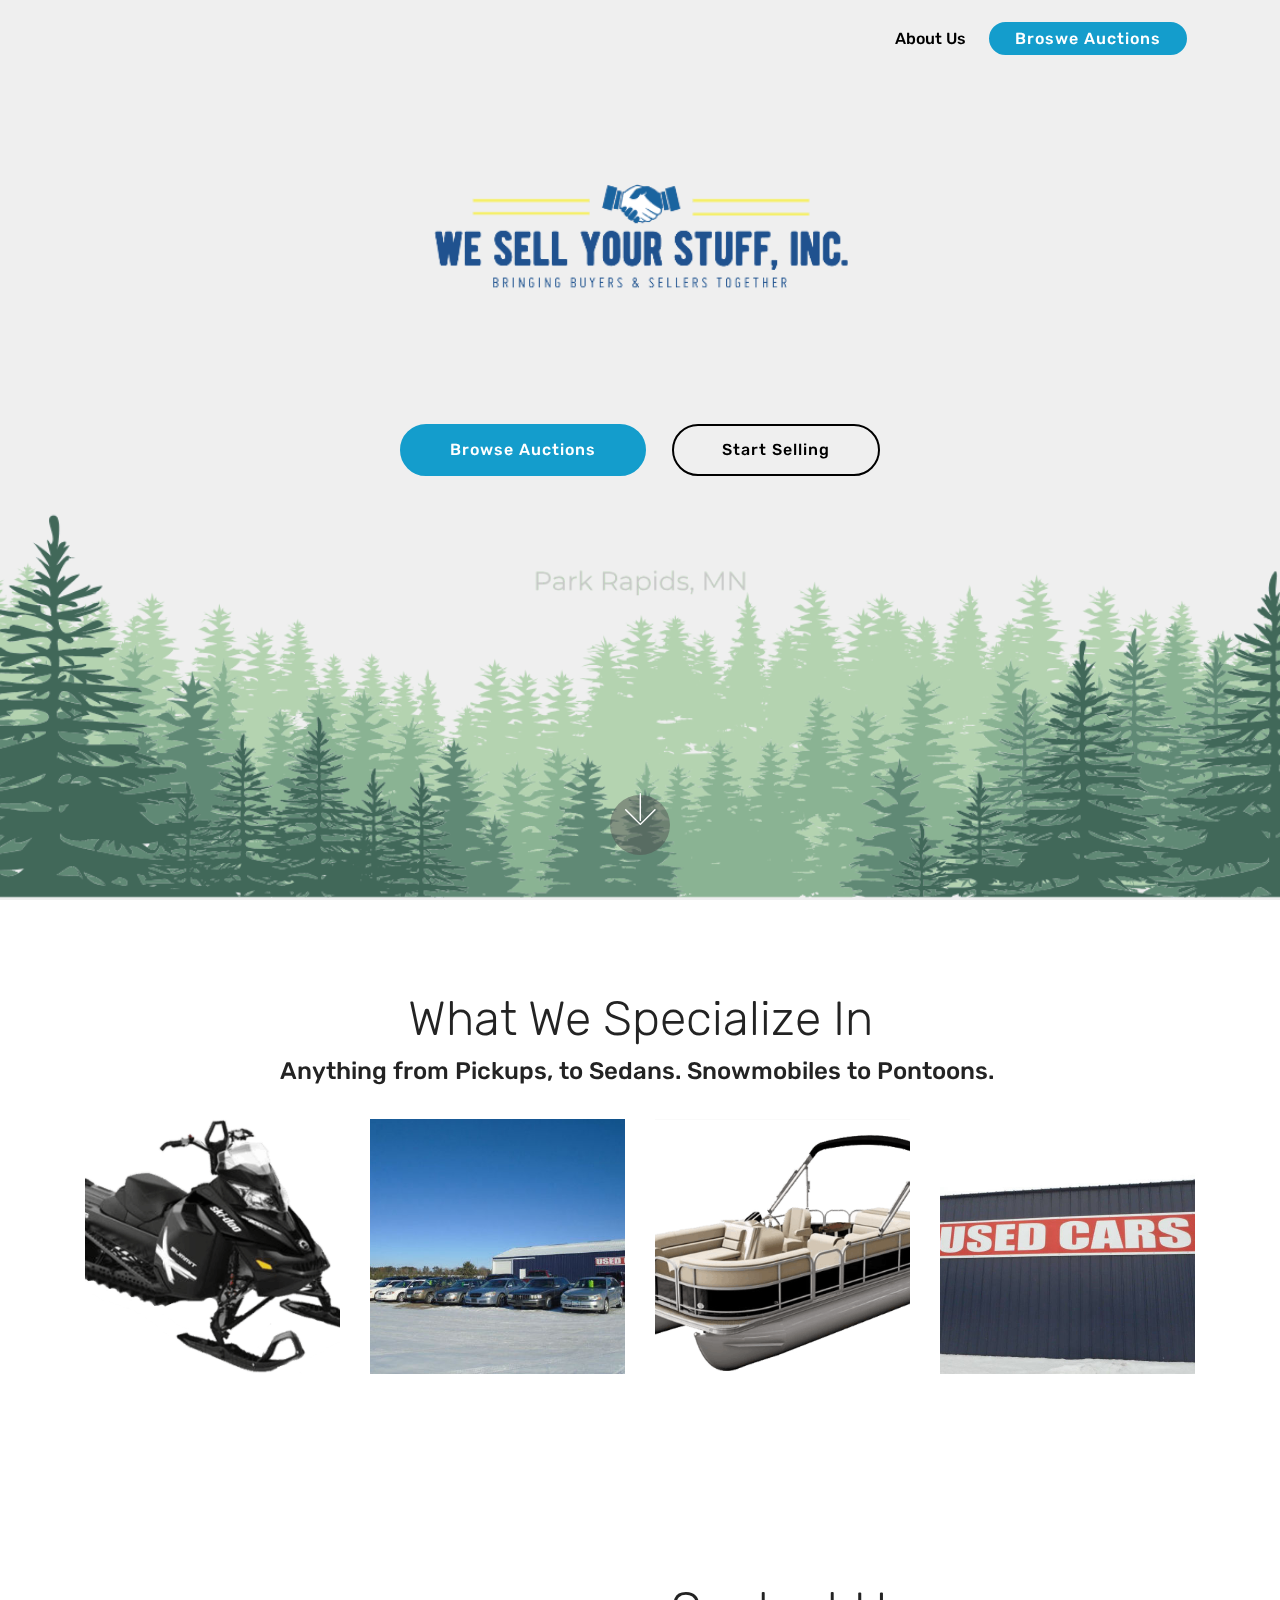
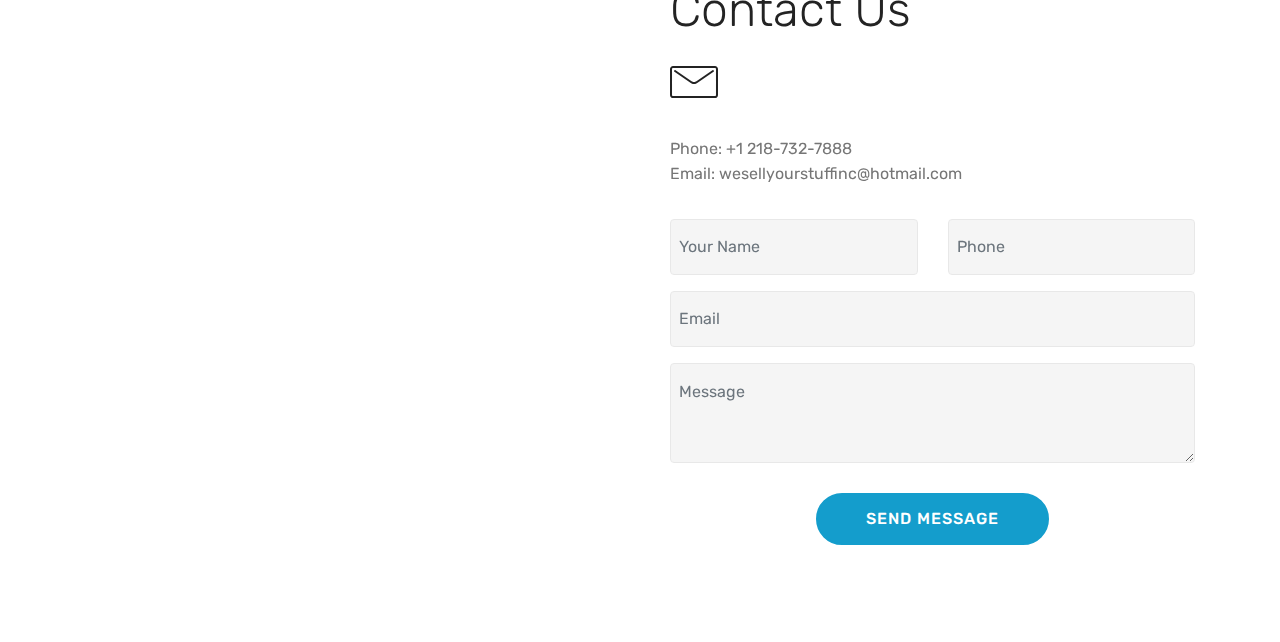
==== commit 2d14ad35: "Update header" ====
--- a/index.html
+++ b/index.html
@@ -6,7 +6,7 @@
   <meta http-equiv="X-UA-Compatible" content="IE=edge">
   <meta name="generator" content="Mobirise v4.11.3, mobirise.com">
   <meta name="viewport" content="width=device-width, initial-scale=1, minimum-scale=1">
-  <link rel="shortcut icon" href="assets/images/blue-hands-shaking-icon-86209-122x133.png" type="image/x-icon">
+  <link rel="shortcut icon" href="assets/images/wsys-logo1-112x31.png" type="image/x-icon">
   <meta name="description" content="">
   
   <title>Home</title>
@@ -27,7 +27,7 @@
 
     
 
-    <nav class="navbar navbar-expand beta-menu navbar-dropdown align-items-center navbar-fixed-top navbar-toggleable-sm">
+    <nav class="navbar navbar-expand beta-menu navbar-dropdown align-items-center navbar-fixed-top navbar-toggleable-sm bg-color transparent">
         <button class="navbar-toggler navbar-toggler-right" type="button" data-toggle="collapse" data-target="#navbarSupportedContent" aria-controls="navbarSupportedContent" aria-expanded="false" aria-label="Toggle navigation">
             <div class="hamburger">
                 <span></span>
@@ -38,16 +38,12 @@
         </button>
         <div class="menu-logo">
             <div class="navbar-brand">
-                <span class="navbar-logo">
-                    <a href="https://mobirise.co">
-                        <img src="assets/images/blue-hands-shaking-icon-86209-122x133.png" alt="Mobirise" title="" style="height: 3.8rem;">
-                    </a>
-                </span>
+                
                 
             </div>
         </div>
         <div class="collapse navbar-collapse" id="navbarSupportedContent">
-            <ul class="navbar-nav nav-dropdown" data-app-modern-menu="true"><li class="nav-item">
+            <ul class="navbar-nav nav-dropdown navbar-nav-top-padding" data-app-modern-menu="true"><li class="nav-item">
                     <a class="nav-link link text-black display-4" href="https://mobirise.co">
                         About Us
                     </a>
@@ -58,20 +54,20 @@
     </nav>
 </section>
 
-<section class="engine"><a href="https://mobirise.info">Mobirise</a></section><section class="cid-rFRfGKAX1N mbr-fullscreen mbr-parallax-background" id="header2-1">
-
-    
-
-    <div class="mbr-overlay" style="opacity: 0.5; background-color: rgb(35, 35, 35);"></div>
+<section class="engine"><a href="https://mobirise.info/e">how to make a website</a></section><section class="cid-rFRfGKAX1N mbr-fullscreen mbr-parallax-background" id="header2-1">
+
+    
+
+    <div class="mbr-overlay" style="opacity: 0.1; background-color: rgb(255, 255, 255);"></div>
 
     <div class="container align-center">
         <div class="row justify-content-md-center">
             <div class="mbr-white col-md-10">
-                <h1 class="mbr-section-title mbr-bold pb-3 mbr-fonts-style display-1">We Sell Your Stuff Inc</h1>
-                
-                <p class="mbr-text pb-3 mbr-fonts-style display-5">Looking to buy a used car? Trying to sell your Pontoon? Whatever the case we have you covered</p>
+                
+                
+                
                 <div class="mbr-section-btn"><a class="btn btn-md btn-primary display-4" href="https://www.k-bid.com/auction/list?affiliate=175042&closing=&closing_mask=&distance_radius=-1&distance_zip=&sort_field=end" target="_blank">Browse Auctions</a>
-                    <a class="btn btn-md btn-white-outline display-4" href="sell.html">Start Selling</a></div>
+                    <a class="btn btn-md btn-black-outline display-4" href="sell.html">Start Selling</a></div>
             </div>
         </div>
     </div>
@@ -169,7 +165,7 @@
     <div class="container">
         <div class="row">
             <div class="col-md-6">
-                <div class="google-map"><iframe frameborder="0" style="border:0" src="https://www.google.com/maps/embed/v1/place?key=AIzaSyAEIpgj38KyLFELm2bK9Y7krBkz1K-cMq8&amp;q=place_id:ChIJI1yNv_u4t1IR-vnKg_I7LPA" allowfullscreen=""></iframe></div>
+                <div class="google-map"><iframe frameborder="0" style="border:0" src="https://www.google.com/maps/embed/v1/place?key=AIzaSyCy9r70T3NYf3PhvVflTo0_zdif2_IoIYs&amp;q=place_id:ChIJI1yNv_u4t1IR-vnKg_I7LPA" allowfullscreen=""></iframe></div>
             </div>
             <div class="col-md-6">
                 <h2 class="pb-3 align-left mbr-fonts-style display-2">
@@ -190,7 +186,7 @@
                 </div>
                 <div data-form-type="formoid">
                     <!---Formbuilder Form--->
-                    <form action="https://mobirise.com/" method="POST" class="mbr-form form-with-styler" data-form-title="Mobirise Form"><input type="hidden" name="email" data-form-email="true" value="dednn92V0ZOpF/zI1UBv+NZK50aiQzromPvrQFNNZQl+o+kh4HnA0Sf2Pg+mCwwNZ4BIoDqNAiSwNCQk8wcq++CXlxCBSDbM98FOhox6MDyLPhD3pvcT0IL6pesOjtQF">
+                    <form action="https://mobirise.com/" method="POST" class="mbr-form form-with-styler" data-form-title="Mobirise Form"><input type="hidden" name="email" data-form-email="true" value="0HwtwWFdC/0fhBU8BhwuZPYboY7rC7mhFYEggZCpJQ4AoiZNbHk52R1u+Chx/FRJ1XIwePxttcywjpBFsYXCy9S/4NPWhz5iiVOCsXfSCc4N8msfFKyE2XTj/TdegnsE">
                         <div class="row">
                             <div hidden="hidden" data-form-alert="" class="alert alert-success col-12">Thanks for filling out the form!</div>
                             <div hidden="hidden" data-form-alert-danger="" class="alert alert-danger col-12">
--- a/assets/mobirise/css/mbr-additional.css
+++ b/assets/mobirise/css/mbr-additional.css
@@ -951,11 +951,6 @@
 .cid-rFRfF0WwJ8 .collapsed .navbar-collapse.collapsing .navbar-buttons:last-child,
 .cid-rFRfF0WwJ8 .collapsed .navbar-collapse.show .navbar-buttons:last-child {
   margin-bottom: 1rem;
-}
-@media (min-width: 1024px) {
-  .cid-rFRfF0WwJ8 .collapsed:not(.navbar-short) .navbar-collapse {
-    max-height: calc(98.5vh - 3.8rem);
-  }
 }
 .cid-rFRfF0WwJ8 .collapsed button.navbar-toggler {
   display: block;
@@ -1109,7 +1104,7 @@
   color: #767676 !important;
 }
 .cid-rFRfGKAX1N {
-  background-image: url("../../../assets/images/2-1272x754.png");
+  background-image: url("../../../assets/images/bg-1268x827.png");
 }
 .cid-rGjtWQRH5Q {
   padding-top: 90px;
@@ -1619,11 +1614,6 @@
 .cid-rFRfF0WwJ8 .collapsed .navbar-collapse.show .navbar-buttons:last-child {
   margin-bottom: 1rem;
 }
-@media (min-width: 1024px) {
-  .cid-rFRfF0WwJ8 .collapsed:not(.navbar-short) .navbar-collapse {
-    max-height: calc(98.5vh - 3.8rem);
-  }
-}
 .cid-rFRfF0WwJ8 .collapsed button.navbar-toggler {
   display: block;
 }
--- a/assets/mobirise/css/mbr-additional.css
+++ b/assets/mobirise/css/mbr-additional.css
@@ -951,11 +951,6 @@
 .cid-rFRfF0WwJ8 .collapsed .navbar-collapse.collapsing .navbar-buttons:last-child,
 .cid-rFRfF0WwJ8 .collapsed .navbar-collapse.show .navbar-buttons:last-child {
   margin-bottom: 1rem;
-}
-@media (min-width: 1024px) {
-  .cid-rFRfF0WwJ8 .collapsed:not(.navbar-short) .navbar-collapse {
-    max-height: calc(98.5vh - 3.8rem);
-  }
 }
 .cid-rFRfF0WwJ8 .collapsed button.navbar-toggler {
   display: block;
@@ -1109,7 +1104,7 @@
   color: #767676 !important;
 }
 .cid-rFRfGKAX1N {
-  background-image: url("../../../assets/images/2-1272x754.png");
+  background-image: url("../../../assets/images/bg-1268x827.png");
 }
 .cid-rGjtWQRH5Q {
   padding-top: 90px;
@@ -1619,11 +1614,6 @@
 .cid-rFRfF0WwJ8 .collapsed .navbar-collapse.show .navbar-buttons:last-child {
   margin-bottom: 1rem;
 }
-@media (min-width: 1024px) {
-  .cid-rFRfF0WwJ8 .collapsed:not(.navbar-short) .navbar-collapse {
-    max-height: calc(98.5vh - 3.8rem);
-  }
-}
 .cid-rFRfF0WwJ8 .collapsed button.navbar-toggler {
   display: block;
 }
